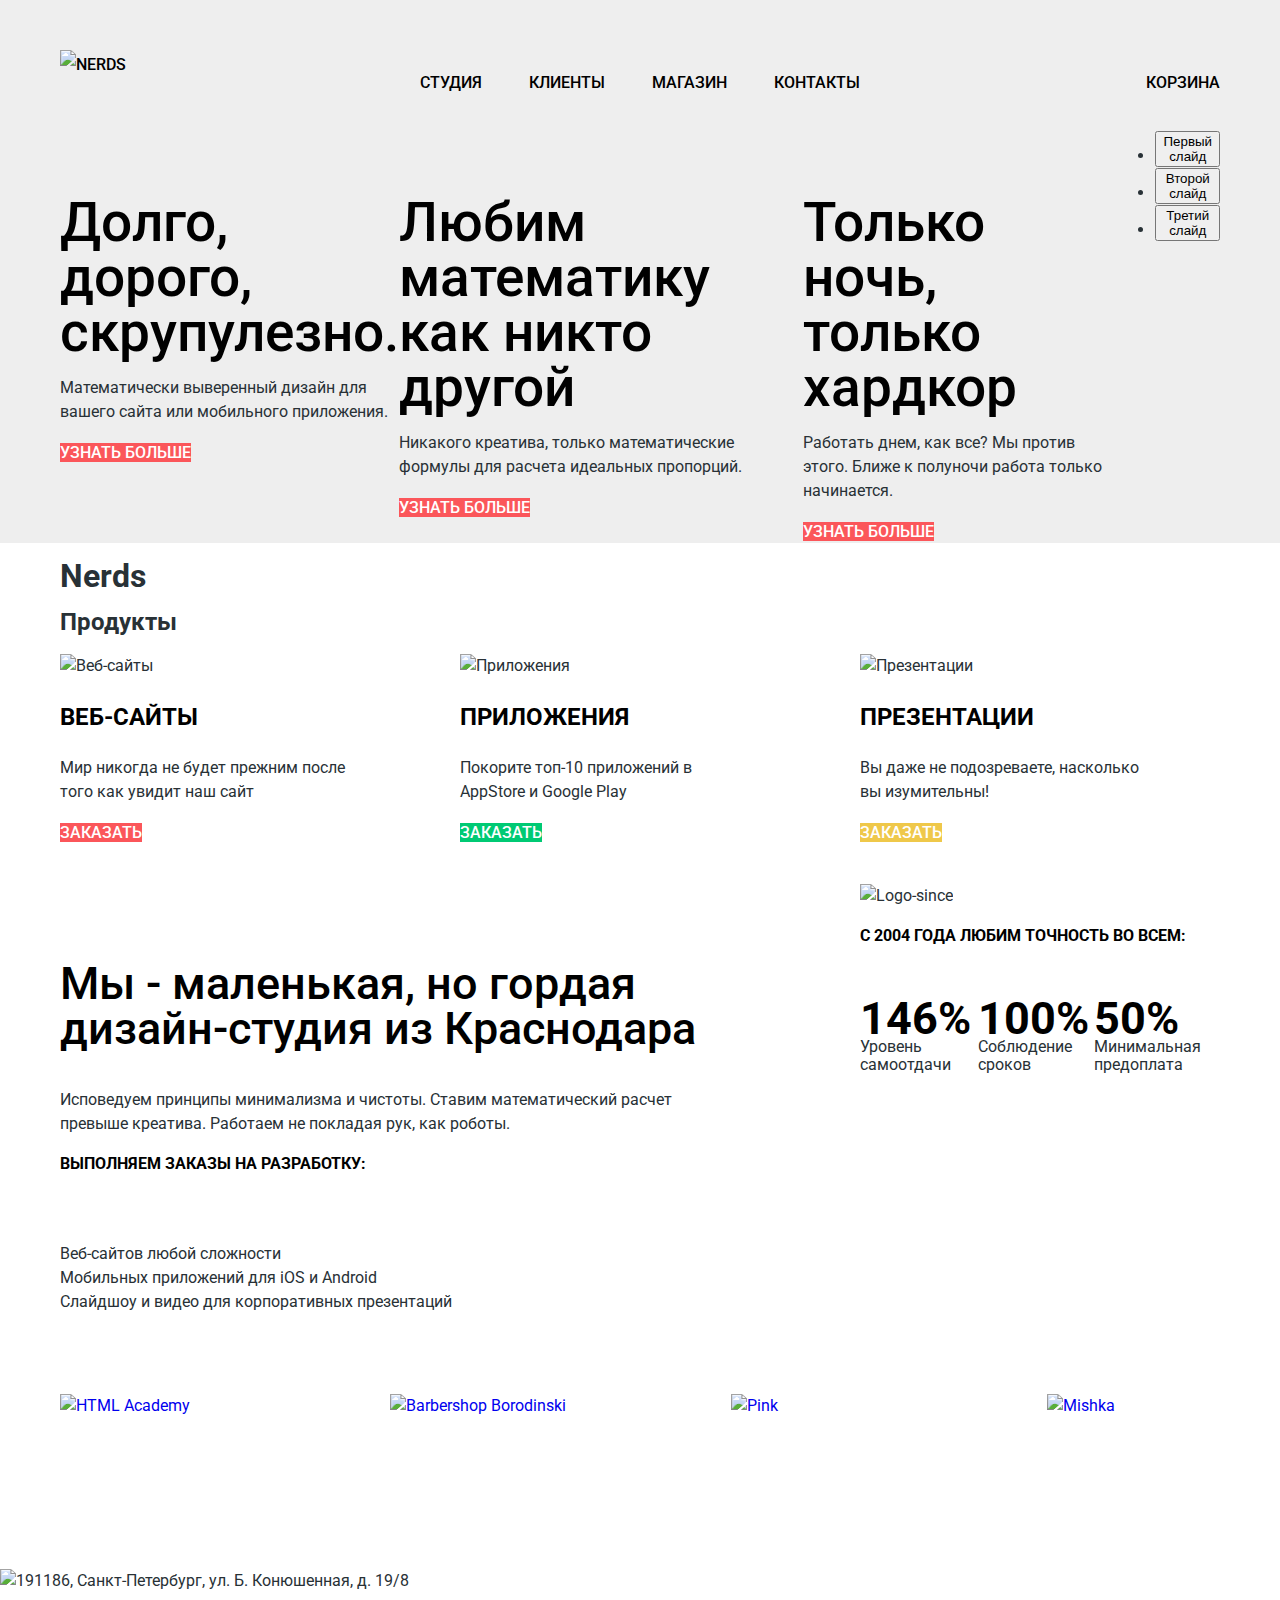
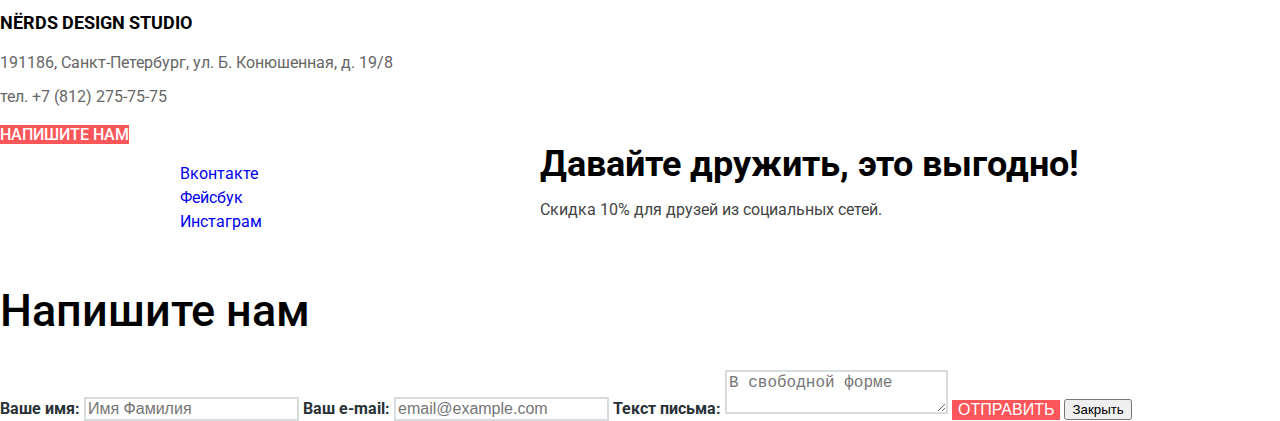
==== index.html @ f8072512 "Добавлены сетки" ====
<!DOCTYPE html>
<html lang="ru">
  <head>
    <meta charset="utf-8">
    <title>Nerds</title>
    <link href="https://fonts.googleapis.com/css?family=Roboto:400,500,700&amp;subset=cyrillic" rel="stylesheet">
    <link href="css/normalize.css" rel="stylesheet">
    <link href="css/style.css" rel="stylesheet">
  </head>
  <body>
    <header class="main-header">
      <nav class="main-navigation">
        <a class="main-header-logo">
          <img src="img/nerds-logo.svg" width="160" height="65" alt="Nerds">
        </a>
        <ul class="site-navigation">
          <li><a href="#">Студия</a></li>
          <li><a href="#">Клиенты</a></li>
          <li><a href="catalog.html">Магазин</a></li>
          <li><a href="#">Контакты</a></li>
        </ul>
        <ul class="cart">
          <li class="cart-link">
            <a class="cart-link" href="#">Корзина</a>
        </ul>
      </nav>
    </header>

    <div class="slide-container">
      <div class="slider">
        <div class="slide">
          <h3 class="slide-title">Долго, дорого, скрупулезно.</h3>
          <p>Математически выверенный дизайн для вашего сайта или мобильного приложения.</p>
          <a class="button" href="#">Узнать больше</a>
        </div>
        <div class="slide">
          <h3 class="slide-title">Любим математику как никто другой</h3>
          <p>Никакого креатива, только математические формулы для расчета идеальных пропорций.</p>
          <a class="button" href="#">Узнать больше</a>
        </div>
        <div class="slide">
          <h3 class="slide-title">Только ночь, только хардкор</h3>
          <p>Работать днем, как все? Мы против этого. Ближе к полуночи работа только начинается.</p>
          <a class="button" href="#">Узнать больше</a>
        </div>
        <ul class="slides-switches">
          <li class ="slide-radio">
            <button type="button" class="btn-1">Первый слайд</button>
          </li>
          <li class ="slide-radio">
            <button type="button" class="btn-2">Второй слайд</button>
          </li>
          <li class ="slide-radio">
            <button type="button" class="btn-3">Третий слайд</button>
          </li>
        </ul>
      </div>
    </div>

    <main class="container">
      <h1 class="visually-hidden">Nerds</h1>
        <h2 class="visually-hidden">Продукты</h2>
      <section class="features">
        <ul class="features-list">
          <li class="feature-item">
            <img src="img/feature-01.png" class="feauture-img" width="300" height="146"  alt="Веб-сайты">
            <h3 class="features-title">Веб-сайты</h3>
            <p>Мир никогда не будет прежним после того как увидит наш сайт</p>
            <a class="button btn-red" href="#">Заказать</a>
          </li>
        </ul>
        <ul class="features-list">
          <li class="feature-item">
            <img src="img/feature-02.png" class="feature-img" width="300" height="146"  alt="Приложения">
            <h3 class="features-title">Приложения</h3>
            <p>Покорите топ-10 приложений в AppStore и Google Play</p>
            <a class="button btn-green" href="#">Заказать</a>
          </li>
        </ul>
        <ul class="features-list">
          <li class="feature-item">
            <img src="img/feature-03.png" class="feature-img" width="300" height="146"  alt="Презентации">
            <h3 class="features-title">Презентации</h3>
            <p>Вы даже не подозреваете, насколько вы изумительны!</p>
            <a class="button btn-yellow" href="#">Заказать</a>
          </li>
        </ul>
      </section>

      <section class="about-us">
        <div class="column-left">
          <h2>Мы - маленькая, но гордая дизайн-студия из Краснодара</h2>
          <p>Исповедуем принципы минимализма и чистоты. Ставим математический расчет превыше креатива. Работаем не покладая рук, как роботы.</p>
          <h3>Выполняем заказы на разработку:</h3>
            <ul class="custom-list">
              <li>Веб-сайтов любой сложности</li>
              <li>Мобильных приложений для iOS и Android</li>
              <li>Слайдшоу и видео для корпоративных презентаций</li>
            </ul>
        </div>
        <div class="column-right">
            <a class="logo-since">
              <img src="img/logo-since.jpg" width="360" height="208" alt="Logo-since">
            </a>
            <h3>С 2004 года любим точность во всем:</h3>
            <ul class="percent-list">
              <li><span class="percent">146%</span> Уровень самоотдачи</li>
              <li><span class="percent">100%</span> Соблюдение сроков</li>
              <li><span class="percent">50%</span> Минимальная предоплата</li>
            </ul>
          </div>
      </section>

      <div class="partners">
          <a class="partners" href="https://htmlacademy.ru/intensive/htmlcss"><img src="img/logo-1.png" width="199" height="68" alt="HTML Academy"></a>
          <a class="partners" href="#"><img src="img/logo-2.png" width="209" height="90" alt="Barbershop Borodinski"></a>
          <a class="partners" href="#"><img src="img/logo-3.png" width="185" height="52" alt="Pink"></a>
          <a class="partners" href="#"><img src="img/logo-4.png" width="173" height="84" alt="Mishka"></a>
      </div>
    </main>

    <footer class="main-footer">
      <div class="map">
        <img src="img/map.png" width="1440" height="416" alt="191186, Санкт-Петербург, ул. Б. Конюшенная, д. 19/8">
        <h2>Nёrds Design Studio</h2>
        <p>191186, Санкт-Петербург, ул. Б. Конюшенная, д. 19/8</p>
        <p>тел. +7 (812) 275-75-75</p>
        <a class="btn-write" href="#">Напишите нам</a>
      </div>
      <div class="footer-bottom">
        <div class="footer-social">
          <ul>
            <li><a class="social-button" href="#">Вконтакте</a></li>
            <li><a class="social-button" href="#">Фейсбук</a></li>
            <li><a class="social-button" href="#">Инстаграм</a></li>
          </ul>
        </div>
        <div class="footer-slogan">
          <b>Давайте дружить, это выгодно!</b>
          <p>Скидка 10% для друзей из социальных сетей.</p>
        </div>
      </div>
    </footer>

    <section class="modal">
      <h2>Напишите нам</h2>
      <form class="write-us" action="https://echo.htmlacademy.ru" method="post">
        <label>Ваше имя:
          <input type="text" name="name" value="" placeholder="Имя Фамилия">
        </label>
        <label>Ваш e-mail:
          <input type="text" name="email" value="" placeholder="email@example.com">
        </label>
        <label>Текст письма:
          <textarea name="letter" placeholder="В свободной форме"></textarea>
        </label>
        <button class="btn-send" type="submit">Отправить</button>
        <button class="modal-close" type="button">Закрыть</button>
      </form>
    </section>
  </body>
</html>
---- css/style.css ----
body {
  margin: 0;
  padding: 0;

  font-family: "Roboto", Arial, sans-serif;
  font-size: 16px;
  line-height: 24px;
  font-weight: 400;
  color: #283136;

  background-color: #ffffff;
}

a {
  text-decoration: none;
}

.button {
  font-size: 16px;
  line-height: 18px;
  font-weight: 500;
  color: #ffffff;

  text-align: center;
  vertical-align: middle;
  text-transform: uppercase;

  background-color: #fb565a;
  border: none;
}

.button:hover {
  background-color: #e74246;
}

.button:active {
  color: rgba(255, 255, 255, 0.3);
  background-color: #d7373b;
}

.main-header,
.slide-container {
  background-color: #eeeeee;
}

/* Header */

.main-header {
  margin-bottom: 0;
  padding-top: 50px;
}

.main-header-logo {
  width: 160px;
  height: 65px;
  margin-right: 200px;
}

.main-navigation {
  font-size: 16px;
  line-height: 30px;
  font-weight: 500;
  color: #000000;
  text-transform: uppercase;

  width: 1160px;
  margin: 0 auto;
  padding: 0 20px;
  display: flex;
  align-items: center;
}

.site-navigation {
  width: 440px;
  margin: 0;
  padding: 0;

  display: flex;
  justify-content: space-between;
  list-style: none;
}

.cart {
  margin: 0;
  padding: 0;

  list-style: none;
  margin-left: auto;
}

.site-navigation a,
.cart a {
  color: #000000;
}

.site-navigation a:hover,
.cart a:hover {
  color: #fb565a;
}

.site-navigation a:active,
.cart a:active {
  color: rgba(0, 0, 0, 0.3);
}

/* Slider */

.slide-container {
  margin: 0;
  padding: 0;
}

.slider {
  width: 1160px;
  margin: 0 auto;
  padding: 0 20px;

  display: flex;
}

.slide-title {
  font-size: 55px;
  line-height: 55px;
  font-weight: 500;
  color: #000000;

  margin: 0;
  padding-top: 80px;
}

/* Main */
  /* Features */

.container {
  width: 1160px;
  margin: 0 auto;
  padding: 0 20px;
}

.features {
  display: flex;

  margin: 0;
  padding: 0;
}

.features-title {
  font-size: 24px;
  line-height: 30px;
  font-weight: 700;
  color: #000000;

  text-transform: uppercase;
}

.features-list {
  margin: 0;
  padding: 0;

  list-style: none;
}

.feature-item {
  width: 300px;
  margin-right: 100px;
}

.btn-green {
  background-color: #00ca74;
}

.btn-green:hover {
  background-color: #00bc6c;
}

.btn-green:active {
  color: rgba(255, 255, 255, 0.3);
  background-color: #00aa62;
}

.btn-yellow {
  background-color: #efc84a;
}

.btn-yellow:hover {
  background-color: #eab534;
}

.btn-yellow:active {
  color: rgba(255, 255, 255, 0.3);
  background-color: #e5a722;
}

  /* About-us */

.about-us {
  display: flex;
  justify-content: space-between;
  padding-bottom: 80px;
}

.column-left {
  width: 660px;
  padding-top: 80px;
}

.column-right {
  width: 360px;
  padding-top: 40px;
}

.about-us h2 {
  font-size: 45px;
  line-height: 45px;
  font-weight: 500;
  color: #000000;
}

.about-us h3 {
  font-size: 16px;
  line-height: 24px;
  font-weight: 700;
  color: #000000;
  text-transform: uppercase;

  padding-bottom: 50px;
}

.custom-list {
  margin: 0;
  padding: 0;

  list-style: none;
}

.percent-list {
  font-size: 16px;
  line-height: 18px;
  font-weight: 400;
  color: #283136;

  padding: 0;
  margin: 0;

  display: flex;

  list-style: none;
}

.percent {
  font-size: 45px;
  line-height: 10px;
  font-weight: 700;
  color: #000000;
}

.partners {
  display: flex;
  justify-content: space-between;
}

/* Catalog */

.container-title {
  background-color: #eeeeee;
}

.title-wrapper {
  width: 1160px;
  margin: 0 auto;
  padding: 0;
}

.catalog-columns {
  display: flex;
}

.filters {
  display: flex;
  flex-direction: column;

  width: 260px;
}

.catalog-column-right {
  display: flex;
  flex-direction: column;
  align-items: flex-end;

  width: 800px;
  padding: 0;
  margin-left: auto;
}

.sorting {
  display: flex;
  justify-content: space-between;
  width: 760px;
}

.sorting-list {
  display: flex;
  width: 360px;
}

.sorting-item {
  padding: 0;
  margin-right: 28px;
}

.catalog {
  width: 760px;
  margin: 0;
  padding: 0;
}

.catalog-item {
  width: 360px;
  margin-bottom: 33px;
}

.catalog-list {
  display: flex;
  flex-wrap: wrap;
  justify-content: space-between;
  padding: 0;
  margin: 0;
  margin-bottom: 60px;

  list-style: none;
}

.catalog-title {
  font-size: 55px;
  line-height: 55px;
  font-weight: 500;
  color: #000000;
  text-align: center;

  margin: 0;
  padding: 75px 0 115px 0;
}

.filter fieldset {
  border: none;
}

.filter legend {
  font-size: 18px;
  line-height: 30px;
  font-weight: 700;
  color: #000000;
  text-transform: uppercase;
}

.cost {
  font-size: 16px;
  line-height: 22px;
  text-transform: uppercase;
}

.filter ul {
  font-size: 16px;
  line-height: 20px;

  list-style: none;
}

.filter-input:hover + label {
  color: #000000;
}

.filter-input:disabled + label {
  opacity: 0.3;
}

.btn-filter {
  font-size: 16px;
  line-height: 18px;
  font-weight: 500;
  color: #000000;

  text-transform: uppercase;

  background-color: #eeeeee;
}

.btn-filter:hover {
  background-color: #dfdfdf;
}

.btn-filter:active {
  color: rgba(0, 0, 0, 0.3);
  background-color: #d5d5d5;
}

.sorting h3 {
  font-size: 16px;
  line-height: 20px;
  font-weight: 700;
  color: #000000;
  text-transform: uppercase;
}

.sorting ul {
  font-size: 14px;
  line-height: 18px;
  text-transform: uppercase;

  list-style: none;
}

.sorting a {
  color: #000000;
  opacity: 0.3;
}

.sorting a:hover {
  opacity: 0.6;
}

.sorting a:active,
.active a {
  opacity: 1;
}

.catalog ul {
  font-size: 16px;
  line-height: 18px;
  color: #666666;

  list-style: none;
}

.catalog h3 {
  font-size: 18px;
  line-height: 30px;
  font-weight: 700;
  color: #000000;
  text-transform: uppercase;
}

.pagination-list {
  padding: 0;
  margin: 0;

  list-style: none;
}

.pagination-item a {
  font-size: 18px;
  line-height: 18px;
  font-weight: 500;
  color: #000000;
  text-transform: uppercase;

  background-color: #eeeeee;
}

.pagination-item a:hover {
  background-color: #dfdfdf;
}

.pagination-item a:active {
  color: rgba(0, 0, 0, 0.3);
  background-color: #d5d5d5;
}

.pagination-item-current a {
  color: #000000;

  background-color: #ffffff;
}

.pagination-item-current a:hover,
.pagination-item-current a:focus,
.pagination-item-current a:active {
  color: #000000;

  background-color: #ffffff;
}

/* Footer */

.main-footer {
  width: 1440px;
  margin: 85px auto 0 auto;
}

.footer-bottom {
  width: 1160px;
  margin: 0 auto;
  padding: 0 20px;

  display: flex;
}

.footer-social {
  width: 260px;
  margin-right: 140px;
}

.footer-slogan {
  width: 560px;
}

.main-footer h2 {
  font-size: 18px;
  line-height: 30px;
  font-weight: 700;
  color: #000000;
  text-transform: uppercase;
}

.map p {
  font-size: 16px;
  line-height: 18px;
  font-weight: 400;
  color: #666666;
}

.btn-write,
.btn-send {
  font-size: 16px;
  line-height: 18px;
  font-weight: 500;
  color: #ffffff;

  text-align: center;
  vertical-align: middle;
  text-transform: uppercase;

  background-color: #fb565a;
  border: none;
}

.footer-social ul {
  list-style: none;
}

.footer-slogan b{
  font-size: 36px;
  line-height: 36px;
  font-weight: 700;
  color: #000000;
}

.footer-slogan p {
  font-size: 16px;
  line-height: 22px;
  font-weight: 400;
  color: #444444;
}

/* Modal */

.modal h2 {
  font-size: 45px;
  line-height: 45px;
  font-weight: 500;
  color: #000000;
}

.modal label {
  font-size: 16px;
  line-height: 18px;
  font-weight: 700;
}

.write-us input[type="text"],
.write-us textarea {
  font-size: 16px;
  line-height: 18px;
  font-weight: 400;

  border: 2px solid #d7dcde;
}

.write-us input:hover,
.write-us textarea:hover {
  border-color: #444444;
}

.write-us input:focus,
.write-us textarea:focus {
  border-color: #000000;
}

.write-us input:invalid {
  color: #e74246;
  border-color: #e74246;
}
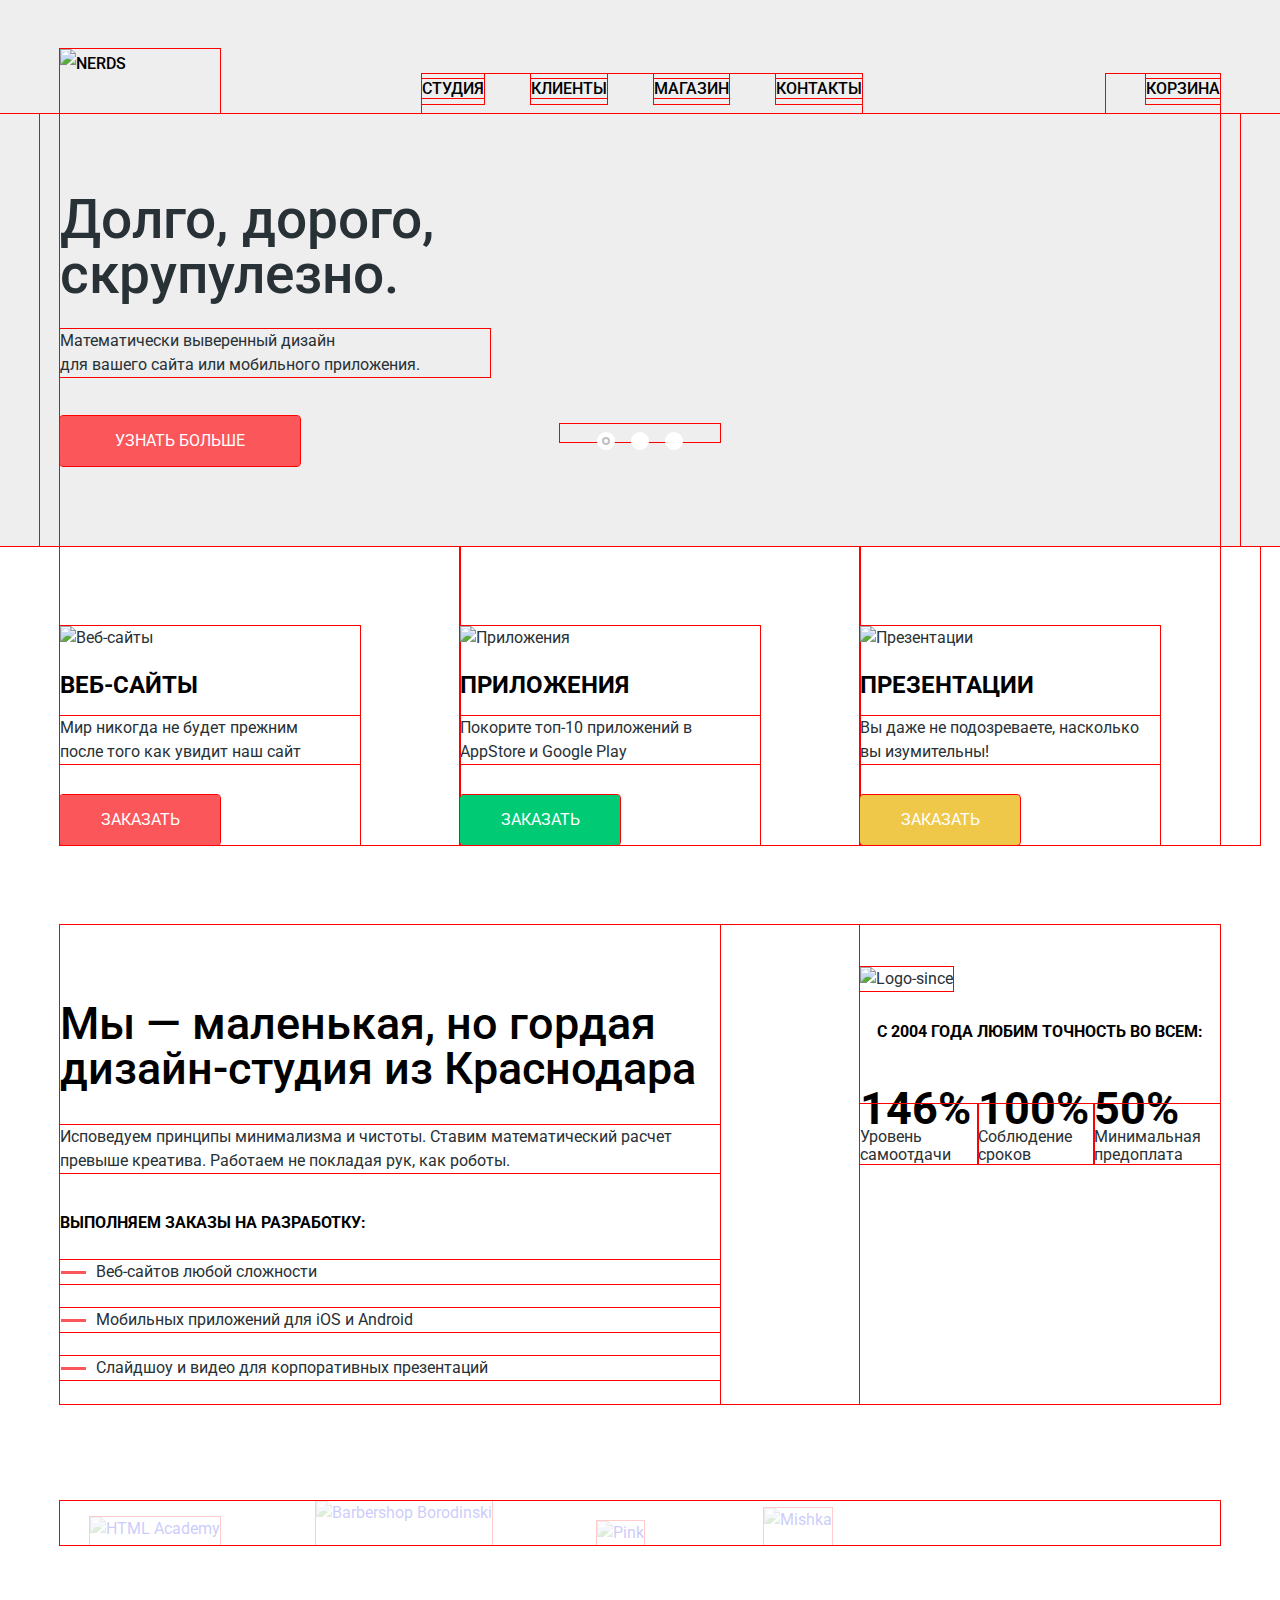
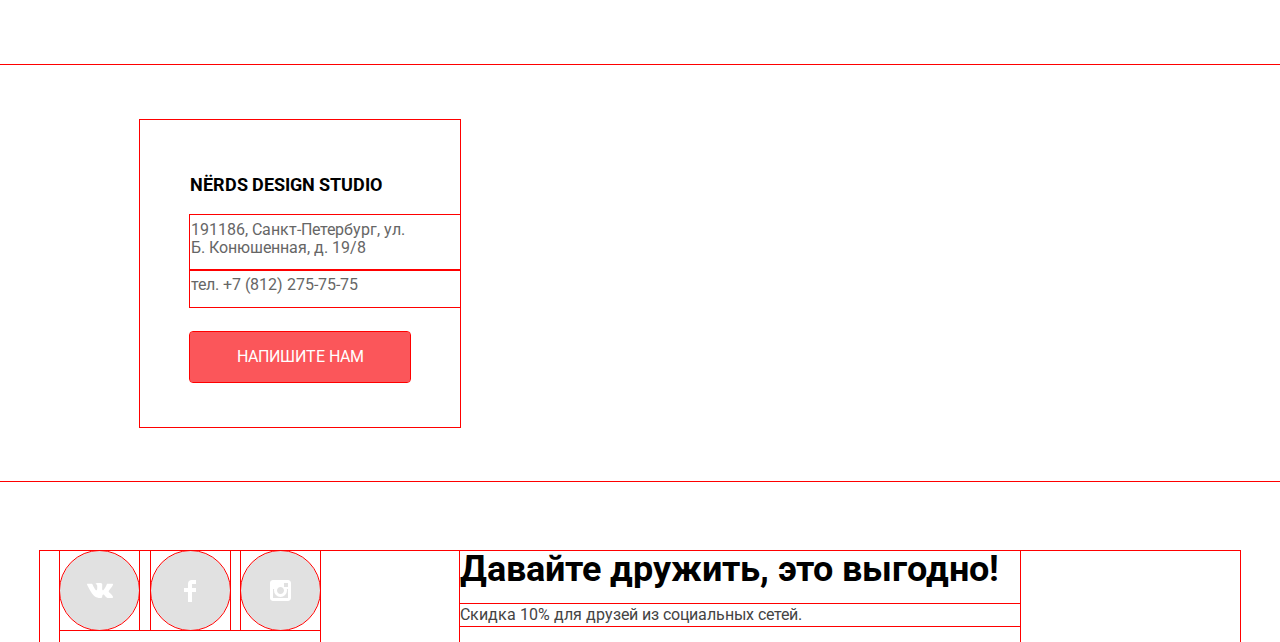
==== commit 15d58b31: "Доделаны крупные сетки" ====
--- a/index.html
+++ b/index.html
@@ -26,36 +26,36 @@
       </nav>
     </header>
 
-    <div class="slide-container">
-      <div class="slider">
-        <div class="slide">
-          <h3 class="slide-title">Долго, дорого, скрупулезно.</h3>
-          <p>Математически выверенный дизайн для вашего сайта или мобильного приложения.</p>
-          <a class="button" href="#">Узнать больше</a>
-        </div>
-        <div class="slide">
-          <h3 class="slide-title">Любим математику как никто другой</h3>
-          <p>Никакого креатива, только математические формулы для расчета идеальных пропорций.</p>
-          <a class="button" href="#">Узнать больше</a>
-        </div>
-        <div class="slide">
-          <h3 class="slide-title">Только ночь, только хардкор</h3>
-          <p>Работать днем, как все? Мы против этого. Ближе к полуночи работа только начинается.</p>
-          <a class="button" href="#">Узнать больше</a>
-        </div>
-        <ul class="slides-switches">
-          <li class ="slide-radio">
-            <button type="button" class="btn-1">Первый слайд</button>
-          </li>
-          <li class ="slide-radio">
-            <button type="button" class="btn-2">Второй слайд</button>
-          </li>
-          <li class ="slide-radio">
-            <button type="button" class="btn-3">Третий слайд</button>
-          </li>
-        </ul>
-      </div>
-    </div>
+    <section class="slider">
+          <div class="container">
+            <h2 class="visually-hidden">Преимущества</h2>
+            <input class="visually-hidden" type="radio" id="product-1" name="toggle" checked>
+            <input class="visually-hidden" type="radio" id="product-2" name="toggle">
+            <input class="visually-hidden" type="radio" id="product-3" name="toggle">
+            <div class="slider-controls">
+              <label class="slider-controls-item slider-controls-item--1" for="product-1">Первый</label>
+              <label class="slider-controls-item slider-controls-item--2" for="product-2">Второй</label>
+              <label class="slider-controls-item slider-controls-item--3" for="product-3">Третий</label>
+            </div>
+            <ul class="slider-list">
+              <li class="slider-item">
+                <h3>Долго, дорого,<br> скрупулезно.</h3>
+                <p>Математически выверенный дизайн<br> для вашего сайта или мобильного приложения.</p>
+                <a class="slider-item-button button" href="#">Узнать больше</a>
+              </li>
+              <li class="slider-item">
+                <h3>Любим математику как никто другой</h3>
+                <p>Никакого креатива, только математические формулы для расчета идеальных пропорций.</p>
+                <a class="slider-item-button button" href="#">Узнать больше</a>
+              </li>
+              <li class="slider-item">
+                <h3>Только ночь,<br> только хардкор</h3>
+                <p>Работать днем, как все? Мы против этого.<br> Ближе к полуночи работа только начинается.</p>
+                <a class="slider-item-button button" href="#">Узнать больше</a>
+              </li>
+            </ul>
+          </div>
+        </section>
 
     <main class="container">
       <h1 class="visually-hidden">Nerds</h1>
@@ -66,7 +66,7 @@
             <img src="img/feature-01.png" class="feauture-img" width="300" height="146"  alt="Веб-сайты">
             <h3 class="features-title">Веб-сайты</h3>
             <p>Мир никогда не будет прежним после того как увидит наш сайт</p>
-            <a class="button btn-red" href="#">Заказать</a>
+            <a class="features-button btn-red" href="#">Заказать</a>
           </li>
         </ul>
         <ul class="features-list">
@@ -74,7 +74,7 @@
             <img src="img/feature-02.png" class="feature-img" width="300" height="146"  alt="Приложения">
             <h3 class="features-title">Приложения</h3>
             <p>Покорите топ-10 приложений в AppStore и Google Play</p>
-            <a class="button btn-green" href="#">Заказать</a>
+            <a class="features-button btn-green" href="#">Заказать</a>
           </li>
         </ul>
         <ul class="features-list">
@@ -82,14 +82,14 @@
             <img src="img/feature-03.png" class="feature-img" width="300" height="146"  alt="Презентации">
             <h3 class="features-title">Презентации</h3>
             <p>Вы даже не подозреваете, насколько вы изумительны!</p>
-            <a class="button btn-yellow" href="#">Заказать</a>
+            <a class="features-button btn-yellow" href="#">Заказать</a>
           </li>
         </ul>
       </section>
 
       <section class="about-us">
         <div class="column-left">
-          <h2>Мы - маленькая, но гордая дизайн-студия из Краснодара</h2>
+          <h2>Мы — маленькая, но гордая дизайн-студия из Краснодара</h2>
           <p>Исповедуем принципы минимализма и чистоты. Ставим математический расчет превыше креатива. Работаем не покладая рук, как роботы.</p>
           <h3>Выполняем заказы на разработку:</h3>
             <ul class="custom-list">
@@ -112,27 +112,46 @@
       </section>
 
       <div class="partners">
-          <a class="partners" href="https://htmlacademy.ru/intensive/htmlcss"><img src="img/logo-1.png" width="199" height="68" alt="HTML Academy"></a>
-          <a class="partners" href="#"><img src="img/logo-2.png" width="209" height="90" alt="Barbershop Borodinski"></a>
-          <a class="partners" href="#"><img src="img/logo-3.png" width="185" height="52" alt="Pink"></a>
-          <a class="partners" href="#"><img src="img/logo-4.png" width="173" height="84" alt="Mishka"></a>
+          <a href="https://htmlacademy.ru/intensive/htmlcss"><img src="img/logo-1.png" width="199" height="68" alt="HTML Academy"></a>
+          <a href="#"><img src="img/logo-2.png" width="209" height="90" alt="Barbershop Borodinski"></a>
+          <a href="#"><img src="img/logo-3.png" width="185" height="52" alt="Pink"></a>
+          <a href="#"><img src="img/logo-4.png" width="173" height="84" alt="Mishka"></a>
       </div>
     </main>
 
     <footer class="main-footer">
       <div class="map">
-        <img src="img/map.png" width="1440" height="416" alt="191186, Санкт-Петербург, ул. Б. Конюшенная, д. 19/8">
-        <h2>Nёrds Design Studio</h2>
-        <p>191186, Санкт-Петербург, ул. Б. Конюшенная, д. 19/8</p>
-        <p>тел. +7 (812) 275-75-75</p>
-        <a class="btn-write" href="#">Напишите нам</a>
+        <div class="contacts">
+          <h2>Nёrds Design Studio</h2>
+          <p>191186, Санкт-Петербург, ул. Б. Конюшенная, д. 19/8</p>
+          <p>тел. +7 (812) 275-75-75</p>
+          <a class="btn-write" href="#">Напишите нам</a>
+        </div>
       </div>
       <div class="footer-bottom">
         <div class="footer-social">
           <ul>
-            <li><a class="social-button" href="#">Вконтакте</a></li>
-            <li><a class="social-button" href="#">Фейсбук</a></li>
-            <li><a class="social-button" href="#">Инстаграм</a></li>
+            <li>
+              <a class="social-button" href="#"><span class="visually-hidden">Вконтакте</span>
+                <svg xmlns="http://www.w3.org/2000/svg" width="26" height="15" viewBox="0 0 26 15">
+                  <path fill="#FFF" d="M16.138 11.51c.956-.309 2.18 2.04 3.483 2.939.978.681 1.727.534 1.727.534l3.473-.05s1.815-.112.957-1.554c-.071-.12-.503-1.069-2.585-3.022-2.177-2.043-1.882-1.712.739-5.244 1.597-2.153 2.236-3.468 2.036-4.028-.192-.539-1.365-.399-1.365-.399L20.69.713c-.381.001-.704.119-.851.515-.003.004-.621 1.666-1.445 3.079-1.741 2.989-2.436 3.148-2.724 2.961-.661-.433-.494-1.737-.494-2.664 0-2.897.432-4.105-.846-4.417-.427-.104-.739-.172-1.828-.182-1.392-.021-2.574 0-3.244.329-.445.223-.786.712-.579.74.26.035.843.16 1.155.586.401.552.389 1.789.389 1.789s.229 3.411-.54 3.834c-.528.29-1.25-.302-2.803-3.016-.793-1.388-1.392-2.922-1.392-2.922s-.116-.285-.326-.441c-.25-.185-.6-.244-.6-.244L.848.684S.29.7.085.946c-.182.218-.015.668-.015.668s2.909 6.881 6.203 10.347c3.02 3.182 6.452 2.971 6.452 2.971h1.555s.469-.054.709-.312c.224-.24.214-.691.214-.691s-.031-2.109.935-2.419z"/>
+                </svg>
+              </a>
+            </li>
+            <li>
+              <a class="social-button" href="#"><span class="visually-hidden">Фейсбук</span>
+                <svg xmlns="http://www.w3.org/2000/svg" width="12" height="22" viewBox="0 0 12 22">
+                  <path fill="#FFF" d="M12 4V0H8a4 4 0 0 0-4 4v4H0v4h4v10h4V12h4V8H8V4h4z"/>
+                </svg>
+              </a>
+            </li>
+            <li>
+              <a class="social-button" href="#"><span class="visually-hidden">Инстаграм</span>
+                <svg xmlns="http://www.w3.org/2000/svg" width="21" height="21" viewBox="0 0 21 21">
+                  <path fill="#FFF" d="M18 0H3C1.35 0 0 1.35 0 3v15c0 1.65 1.35 3 3 3h15c1.65 0 3-1.35 3-3V3c0-1.65-1.35-3-3-3zm-7.5 7c1.93 0 3.5 1.57 3.5 3.5S12.43 14 10.5 14 7 12.43 7 10.5 8.57 7 10.5 7zM18 18H3V9h1.181A6.504 6.504 0 0 0 4 10.5a6.5 6.5 0 1 0 13 0 6.45 6.45 0 0 0-.181-1.5H18v9zm0-11h-4V3h4v4z"/>
+                </svg>
+              </a>
+            </li>
           </ul>
         </div>
         <div class="footer-slogan">
--- a/css/style.css
+++ b/css/style.css
@@ -1,6 +1,7 @@
 body {
   margin: 0;
   padding: 0;
+  min-width: 1200px;
 
   font-family: "Roboto", Arial, sans-serif;
   font-size: 16px;
@@ -8,52 +9,46 @@
   font-weight: 400;
   color: #283136;
 
-  background-color: #ffffff;
 }
 
 a {
   text-decoration: none;
 }
 
-.button {
-  font-size: 16px;
-  line-height: 18px;
-  font-weight: 500;
-  color: #ffffff;
-
-  text-align: center;
-  vertical-align: middle;
-  text-transform: uppercase;
-
-  background-color: #fb565a;
-  border: none;
-}
-
-.button:hover {
-  background-color: #e74246;
-}
-
-.button:active {
-  color: rgba(255, 255, 255, 0.3);
-  background-color: #d7373b;
-}
-
-.main-header,
-.slide-container {
-  background-color: #eeeeee;
+img {
+  max-width: 100%;
+  height: auto;
+}
+
+.visually-hidden:not(:focus):not(:active),
+input[type="checkbox"].visually-hidden,
+input[type="radio"].visually-hidden {
+  position: absolute;
+
+  width: 1px;
+  height: 1px;
+  margin: -1px;
+  border: 0;
+  padding: 0;
+
+  white-space: nowrap;
+
+  clip-path: inset(100%);
+  clip: rect(0 0 0 0);
+  overflow: hidden;
 }
 
 /* Header */
 
 .main-header {
   margin-bottom: 0;
-  padding-top: 50px;
+  padding-top: 49px;
 }
 
 .main-header-logo {
   width: 160px;
   height: 65px;
-  margin-right: 200px;
+  margin-right: 202px;
 }
 
 .main-navigation {
@@ -67,25 +62,54 @@
   margin: 0 auto;
   padding: 0 20px;
   display: flex;
-  align-items: center;
+  align-items: flex-end;
 }
 
 .site-navigation {
   width: 440px;
   margin: 0;
   padding: 0;
-
-  display: flex;
+  padding-bottom: 10px;
+
+  display: flex;
+  flex-wrap: wrap;
   justify-content: space-between;
   list-style: none;
 }
 
+.site-navigation li {
+  margin-right: 46px;
+}
+
+.site-navigation li:last-child {
+  margin-right: 0;
+}
+
 .cart {
-  margin: 0;
-  padding: 0;
+  position: relative;
+  margin: 0;
+  padding: 0;
+  padding-left: 40px;
+  padding-bottom: 10px;
+  max-width: 160px;
 
   list-style: none;
   margin-left: auto;
+}
+
+.cart::before {
+  content: "";
+
+  position: absolute;
+  top: 7px;
+  left: 0px;
+
+  width: 15px;
+  height: 15px;
+
+  background-image: url("../img/cart-icon.svg");
+  background-repeat: no-repeat;
+  background-position: 0 0;
 }
 
 .site-navigation a,
@@ -105,36 +129,168 @@
 
 /* Slider */
 
-.slide-container {
-  margin: 0;
-  padding: 0;
+.main-header {
+  background-color: #eeeeee;
 }
 
 .slider {
-  width: 1160px;
-  margin: 0 auto;
-  padding: 0 20px;
-
-  display: flex;
-}
-
-.slide-title {
+  position: relative;
+
+  background-color: #eeeeee;
+}
+
+.slider-controls {
+  position: absolute;
+  left: 50%;
+  bottom: 104px;
+  z-index: 100;
+
+  width: 160px;
+  height: 18px;
+
+  text-align: center;
+  font-size: 0;
+  transform: translateX(-50%);
+}
+
+.slider-controls label {
+  position: relative;
+
+  display: inline-block;
+  width: 18px;
+  height: 18px;
+  padding: 8px;
+
+  border-radius: 50%;
+  cursor: pointer;
+}
+
+.slider-controls label::after {
+  content: "";
+
+  position: absolute;
+  top: 8px;
+  left: 8px;
+  z-index: 1;
+
+  width: 18px;
+  height: 18px;
+
+  background: #ffffff;
+
+  border-radius: 50%;
+}
+
+.slider-list {
+  margin: 0;
+  padding: 0;
+
+  list-style: none;
+}
+
+.slider-item {
+  display: none;
+  padding: 78px 0 80px 0;
+}
+
+.slider-item:nth-child(1) {
+  background-image: url("../img/slide1.png");
+  background-repeat: no-repeat;
+  background-position: 93% 18px;
+}
+
+.slider-item:nth-child(2) {
+  background-image: url("../img/slide2.png");
+  background-repeat: no-repeat;
+  background-position: 100% 0;
+}
+
+.slider-item:nth-child(3) {
+  background-image: url("../img/slide3.png");
+  background-repeat: no-repeat;
+  background-position: 100% 20px;
+}
+
+#product-1:checked ~ .slider-list .slider-item:nth-child(1) {
+  display: block;
+}
+
+#product-2:checked ~ .slider-list .slider-item:nth-child(2) {
+  display: block;
+}
+
+#product-3:checked ~ .slider-list .slider-item:nth-child(3) {
+  display: block;
+}
+
+#product-1:checked ~ .slider-controls .slider-controls-item--1::before,
+#product-2:checked ~ .slider-controls .slider-controls-item--2::before,
+#product-3:checked ~ .slider-controls .slider-controls-item--3::before {
+  content: "";
+  position: absolute;
+  left: 50%;
+  top: 50%;
+  z-index: 2;
+  width: 4px;
+  height: 4px;
+  margin: -4px;
+  background-color: inherit;
+  border: 2px solid #c1c1c1;
+  border-radius: 50%;
+}
+
+.slider-item h3 {
+  max-width: 600px;
+  margin: 0;
+  margin-bottom: 27px;
+
   font-size: 55px;
   line-height: 55px;
   font-weight: 500;
-  color: #000000;
-
-  margin: 0;
-  padding-top: 80px;
+}
+
+.slider-item p {
+  max-width: 430px;
+  margin: 0;
+  margin-bottom: 39px;
+}
+
+.slider-item-button {
+  display: block;
+  width: 240px;
+  padding: 16px 0;
+
+  font-size: 16px;
+  line-height: 18px;
+  color: #ffffff;
+  text-transform: uppercase;
+  text-align: center;
+  text-decoration: none;
+
+  background-color: #fb565a;
+  border-radius: 3px;
+  border: none;
+}
+
+.slider-item-button:hover,
+.slider-item-button:focus {
+  background-color: #e74246;
+}
+
+.slider-item-button:active {
+  background-color: #d7373b;
+  color: rgba(255, 255, 255, 0.3);
+  box-shadow: 0 3px rgba(0, 0, 0, 0.1) inset;
 }
 
 /* Main */
   /* Features */
 
 .container {
-  width: 1160px;
+  width: 1200px;
   margin: 0 auto;
   padding: 0 20px;
+  box-sizing: border-box;
 }
 
 .features {
@@ -150,7 +306,15 @@
   font-weight: 700;
   color: #000000;
 
-  text-transform: uppercase;
+  margin: 0;
+  margin-top: 20px;
+
+  text-transform: uppercase;
+}
+
+.feature-item p {
+  padding-right: 20px;
+  margin-bottom: 31px;
 }
 
 .features-list {
@@ -162,7 +326,35 @@
 
 .feature-item {
   width: 300px;
+  margin-top: 80px;
   margin-right: 100px;
+}
+
+.features-button {
+  display: block;
+  width: 160px;
+  padding: 16px 0;
+
+  font-size: 16px;
+  line-height: 18px;
+  color: #ffffff;
+  text-transform: uppercase;
+  text-align: center;
+  text-decoration: none;
+
+  background-color: #fb565a;
+  border-radius: 3px;
+  border: none;
+}
+
+.features-button:hover {
+  background-color: #e74246;
+}
+
+.features-button:active {
+  background-color: #d7373b;
+  color: rgba(255, 255, 255, 0.3);
+  box-shadow: 0 3px rgba(0, 0, 0, 0.1) inset;
 }
 
 .btn-green {
@@ -191,22 +383,31 @@
   background-color: #e5a722;
 }
 
-  /* About-us */
+/* About-us */
 
 .about-us {
   display: flex;
   justify-content: space-between;
-  padding-bottom: 80px;
+  margin-top: 80px;
+  margin-bottom: 97px;
 }
 
 .column-left {
   width: 660px;
-  padding-top: 80px;
-}
-
-.column-right {
-  width: 360px;
-  padding-top: 40px;
+  padding-top: 76px;
+}
+
+.column-left h2 {
+  margin: 0;
+  padding: 0;
+  padding-bottom: 18px;
+}
+
+.column-left h3 {
+  margin: 0;
+  padding: 0;
+  padding-top: 22px;
+  padding-bottom: 25px;
 }
 
 .about-us h2 {
@@ -222,15 +423,38 @@
   font-weight: 700;
   color: #000000;
   text-transform: uppercase;
-
-  padding-bottom: 50px;
 }
 
 .custom-list {
   margin: 0;
   padding: 0;
-
   list-style: none;
+}
+
+.custom-list li {
+  position: relative;
+  margin-bottom: 24px;
+  padding-left: 36px;
+}
+
+.custom-list li:before {
+  content: "";
+  position: absolute;
+  top: 11px;
+  left: 1px;
+  width: 25px;
+  height: 3px;
+  background: #fb565a;
+}
+
+.column-right {
+  width: 360px;
+  padding-top: 42px;
+}
+
+.column-right h3 {
+  margin: 29px 0 60px 17px;
+  padding: 0;
 }
 
 .percent-list {
@@ -256,7 +480,32 @@
 
 .partners {
   display: flex;
-  justify-content: space-between;
+  flex-wrap: wrap;
+}
+
+.partners a:first-child {
+  margin: 16px 96px 0 30px;
+}
+
+.partners a:nth-child(3) {
+  margin: 20px 0 0 105px;
+}
+
+.partners a:last-child {
+  margin: 7px 0 0 120px;
+}
+
+.partners a {
+  opacity: 0.2;
+}
+
+.partners a:hover,
+.partners a:focus {
+  opacity: 1;
+}
+
+.partners a:active {
+  opacity: 0.1;
 }
 
 /* Catalog */
@@ -282,6 +531,111 @@
   width: 260px;
 }
 
+.filter-item {
+  margin: 0;
+  padding: 0;
+
+  border: none;
+}
+
+.range-filter {
+  width: 260px;
+  margin-top: 49px;
+}
+
+.filters legend {
+  font-size: 18px;
+  line-height: 30px;
+  font-weight: 700;
+  color: #000000;
+  text-transform: uppercase;
+
+  padding-top: 54px;
+}
+
+.range-controls {
+  position: relative;
+
+  height: 41px;
+  margin-bottom: 15px;
+  padding-top: 39px;
+  padding-right: 20px;
+  padding-left: 20px;
+
+  background-color: #f1f1f1;
+
+  border-radius: 5px;
+}
+
+.range-controls .scale {
+  height: 2px;
+
+  background: #d7dcde;
+}
+
+.range-controls .bar {
+  width: 70%;
+  height: 2px;
+
+  background: #00ca74;
+}
+
+.range-controls .toggle {
+  position: absolute;
+  top: 29px;
+  left: 0;
+
+  width: 4px;
+  height: 4px;
+  padding: 0;
+
+  border: 8px solid #ffffff;
+  background-color: #ababab;
+  box-shadow: 0 2px 1px 0 #cfcfcf;
+  border-radius: 50%;
+  cursor: pointer;
+}
+
+.range-controls .toggle-min {
+  left: 18px;
+}
+
+.range-controls .toggle-max {
+  left: 160px;
+}
+
+.price-controls {
+  font-size: 0;
+}
+
+.price-controls label {
+  display: inline-block;
+  width: 50%;
+
+  font-size: 16px;
+  line-height: 22px;
+  text-transform: uppercase;
+}
+
+.price-controls input {
+  width: 60px;
+  padding: 8px 10px;
+  margin-left: 9px;
+
+  font-family: Roboto, Arial, sans-serif;
+  font-size: 16px;
+  text-align: center;
+  color: #283136;
+
+  border: none;
+  border-radius: 5px;
+  background: #f1f1f1;
+}
+
+.max-price {
+  text-align: right;
+}
+
 .catalog-column-right {
   display: flex;
   flex-direction: column;
@@ -296,27 +650,101 @@
   display: flex;
   justify-content: space-between;
   width: 760px;
+  margin-top: 34px;
+}
+
+.sorting h3 {
+  font-size: 18px;
+  line-height: 30px;
+  font-weight: 700;
+  color: #000000;
+
+  text-transform: uppercase;
 }
 
 .sorting-list {
   display: flex;
+  justify-content: flex-end;
+  align-items: center;
+
   width: 360px;
+  padding: 0;
+  margin: 0;
+  margin-right: 18px;
+  margin-left: auto;
 }
 
 .sorting-item {
   padding: 0;
   margin-right: 28px;
+}
+
+.sorting-icons {
+  position: relative;
+}
+
+.icon-down-dir {
+  position: absolute;
+  top: 12px;
+  left: 0;
+
+  width: 11px;
+  height: 10px;
+
+  background-image: url("../img/icon-down-dir.svg");
+  background-repeat: no-repeat;
+  background-position: 0 0;
+}
+
+.icon-up-dir {
+  position: absolute;
+  top: 12px;
+  left: 28px;
+
+  width: 11px;
+  height: 10px;
+
+  background-image: url("../img/icon-up-dir.svg");
+  background-repeat: no-repeat;
+  background-position: 0 0;
 }
 
 .catalog {
   width: 760px;
   margin: 0;
   padding: 0;
+  padding-top: 32px;
 }
 
 .catalog-item {
+  position: relative;
+
+  padding-top: 40px;
+  margin-bottom: 30px;
+}
+
+.catalog-list li:nth-last-child(2),
+.catalog-list li:last-child {
+  margin-bottom: 0;
+}
+
+.catalog-item::before {
+  content: "";
+  position: absolute;
+  top: 0px;
+  left: 0;
+
   width: 360px;
-  margin-bottom: 33px;
+  height: 40px;
+
+  background-image: url("../img/browser.svg");
+  background-repeat: no-repeat;
+  background-position: 0 0;
+  opacity: 0.12;
+}
+
+.catalog-item:hover::before {
+  opacity: 1;
 }
 
 .catalog-list {
@@ -338,19 +766,107 @@
   text-align: center;
 
   margin: 0;
-  padding: 75px 0 115px 0;
+  padding: 78px 0 110px 0px;
+}
+
+.item-description {
+  display: none;
+  position: absolute;
+  bottom: 0;
+  left: 0;
+
+  text-align: center;
+  padding: 0;
+  margin: 0;
+
+  width: 360px;
+
+  background-color: #eeeeee;
+}
+
+.catalog-item:hover .item-description {
+  display: block;
 }
 
 .filter fieldset {
+  padding: 0;
+  margin: 0;
+
   border: none;
 }
 
-.filter legend {
-  font-size: 18px;
-  line-height: 30px;
-  font-weight: 700;
-  color: #000000;
-  text-transform: uppercase;
+.filter-option {
+  margin-top: 18px;
+  padding-left: 36px;
+}
+
+.filter-option label {
+  position: relative;
+
+  display: block;
+
+  cursor: pointer;
+  user-select: none;
+}
+
+.filter-input-radio + label::before {
+  content: "";
+  position: absolute;
+  top: -3px;
+  left: -34px;
+
+  width: 25px;
+  height: 25px;
+
+  background-image: url("../img/radio-off.svg");
+  background-repeat: no-repeat;
+  background-position: 0 0;
+  opacity: 0.4;
+}
+
+.filter-input-radio:checked + label::after {
+  content: "";
+  position: absolute;
+  top: -3px;
+  left: -34px;
+
+  width: 25px;
+  height: 25px;
+
+  background-image: url("../img/radio-on.svg");
+  background-repeat: no-repeat;
+  background-position: 0 0;
+  opacity: 0.4;
+}
+
+.filter-input-checkbox + label::before {
+  content: "";
+  position: absolute;
+  top: -3px;
+  left: -34px;
+
+  width: 25px;
+  height: 25px;
+
+  background-image: url("../img/checkbox-off.svg");
+  background-repeat: no-repeat;
+  background-position: 0 0;
+  opacity: 0.4;
+}
+
+.filter-input-checkbox:checked + label::after {
+  content: "";
+  position: absolute;
+  top: -3px;
+  left: -34px;
+
+  width: 25px;
+  height: 25px;
+
+  background-image: url("../img/checkbox-on.svg");
+  background-repeat: no-repeat;
+  background-position: 0 0;
+  opacity: 0.4;
 }
 
 .cost {
@@ -363,26 +879,45 @@
   font-size: 16px;
   line-height: 20px;
 
+  padding: 0;
+  margin: 0;
+
   list-style: none;
 }
 
-.filter-input:hover + label {
-  color: #000000;
+.filter-input:hover + label::after,
+.filter-input:hover + label::before {
+  color: #000000;
+  opacity: 1;
 }
 
 .filter-input:disabled + label {
   opacity: 0.3;
 }
 
+.filter-input:disabled + label::after,
+.filter-input:disabled + label::before {
+  opacity: 0.1;
+}
+
 .btn-filter {
+  display: block;
+  width: 260px;
+  padding: 16px 0;
+  margin-top: 50px;
+
   font-size: 16px;
   line-height: 18px;
   font-weight: 500;
   color: #000000;
 
+  text-align: center;
+  vertical-align: middle;
   text-transform: uppercase;
 
   background-color: #eeeeee;
+  border-radius: 3px;
+  border: none;
 }
 
 .btn-filter:hover {
@@ -392,14 +927,6 @@
 .btn-filter:active {
   color: rgba(0, 0, 0, 0.3);
   background-color: #d5d5d5;
-}
-
-.sorting h3 {
-  font-size: 16px;
-  line-height: 20px;
-  font-weight: 700;
-  color: #000000;
-  text-transform: uppercase;
 }
 
 .sorting ul {
@@ -441,13 +968,28 @@
 }
 
 .pagination-list {
+  display: flex;
+  flex-wrap: wrap;
+
   padding: 0;
   margin: 0;
 
   list-style: none;
 }
 
+.pagination-item {
+  margin-right: 11px;
+}
+
+.pagination-item:last-child {
+  margin-right: 0;
+}
+
 .pagination-item a {
+  display: block;
+  padding: 15px 20px;
+  border-radius: 3px;
+
   font-size: 18px;
   line-height: 18px;
   font-weight: 500;
@@ -482,9 +1024,66 @@
 
 /* Footer */
 
-.main-footer {
+.map {
   width: 1440px;
-  margin: 85px auto 0 auto;
+  height: 416px;
+  margin: 120px auto 70px auto;
+
+  background-image: url("../img/map.png");
+  background-repeat: no-repeat;
+  background-position: 0 0;
+
+  position: relative;
+}
+
+.inner-page .map {
+  margin-top: 60px;
+}
+
+.contacts {
+  position: absolute;
+  top: 55px;
+  left: 140px;
+  width: 270px;
+
+  background-color: #ffffff;
+  padding-top: 35px;
+  padding-left: 50px;
+}
+
+.contacts p {
+  margin: 0;
+  padding: 6px 50px 13px 1px;
+}
+
+.btn-write {
+  display: block;
+  width: 220px;
+  padding: 16px 0;
+  margin-top: 25px;
+  margin-bottom: 45px;
+
+  font-size: 16px;
+  line-height: 18px;
+  color: #ffffff;
+  text-transform: uppercase;
+  text-align: center;
+  text-decoration: none;
+
+  background-color: #fb565a;
+  border-radius: 3px;
+  border: none;
+}
+
+.btn-write:hover,
+.btn-write:focus {
+  background-color: #e74246;
+}
+
+.btn-write:active {
+  background-color: #d7373b;
+  color: rgba(255, 255, 255, 0.3);
+  box-shadow: 0 3px rgba(0, 0, 0, 0.1) inset;
 }
 
 .footer-bottom {
@@ -519,7 +1118,6 @@
   color: #666666;
 }
 
-.btn-write,
 .btn-send {
   font-size: 16px;
   line-height: 18px;
@@ -534,7 +1132,35 @@
   border: none;
 }
 
+.social-button {
+  display: flex;
+  align-items: center;
+  justify-content: center;
+  width: 79px;
+  height: 79px;
+  border-radius: 50%;
+
+  background-color: #e1e1e1;
+}
+
+.social-button:hover,
+.social-button:focus {
+  background-color: #e74246;
+}
+
+.social-button:active {
+  fill-opacity: 0.3;
+  background-color: #d7373b;
+}
+
 .footer-social ul {
+  display: flex;
+  flex-wrap: wrap;
+  justify-content: space-between;
+  width: 260px;
+  margin: 0 auto;
+  padding: 0;
+
   list-style: none;
 }
 
@@ -554,6 +1180,10 @@
 
 /* Modal */
 
+.modal {
+  display: none;
+}
+
 .modal h2 {
   font-size: 45px;
   line-height: 45px;
@@ -590,3 +1220,11 @@
   color: #e74246;
   border-color: #e74246;
 }
+
+
+
+
+
+div, section, a, ul, li, p, footer, header {
+  outline: 1px solid red;
+}
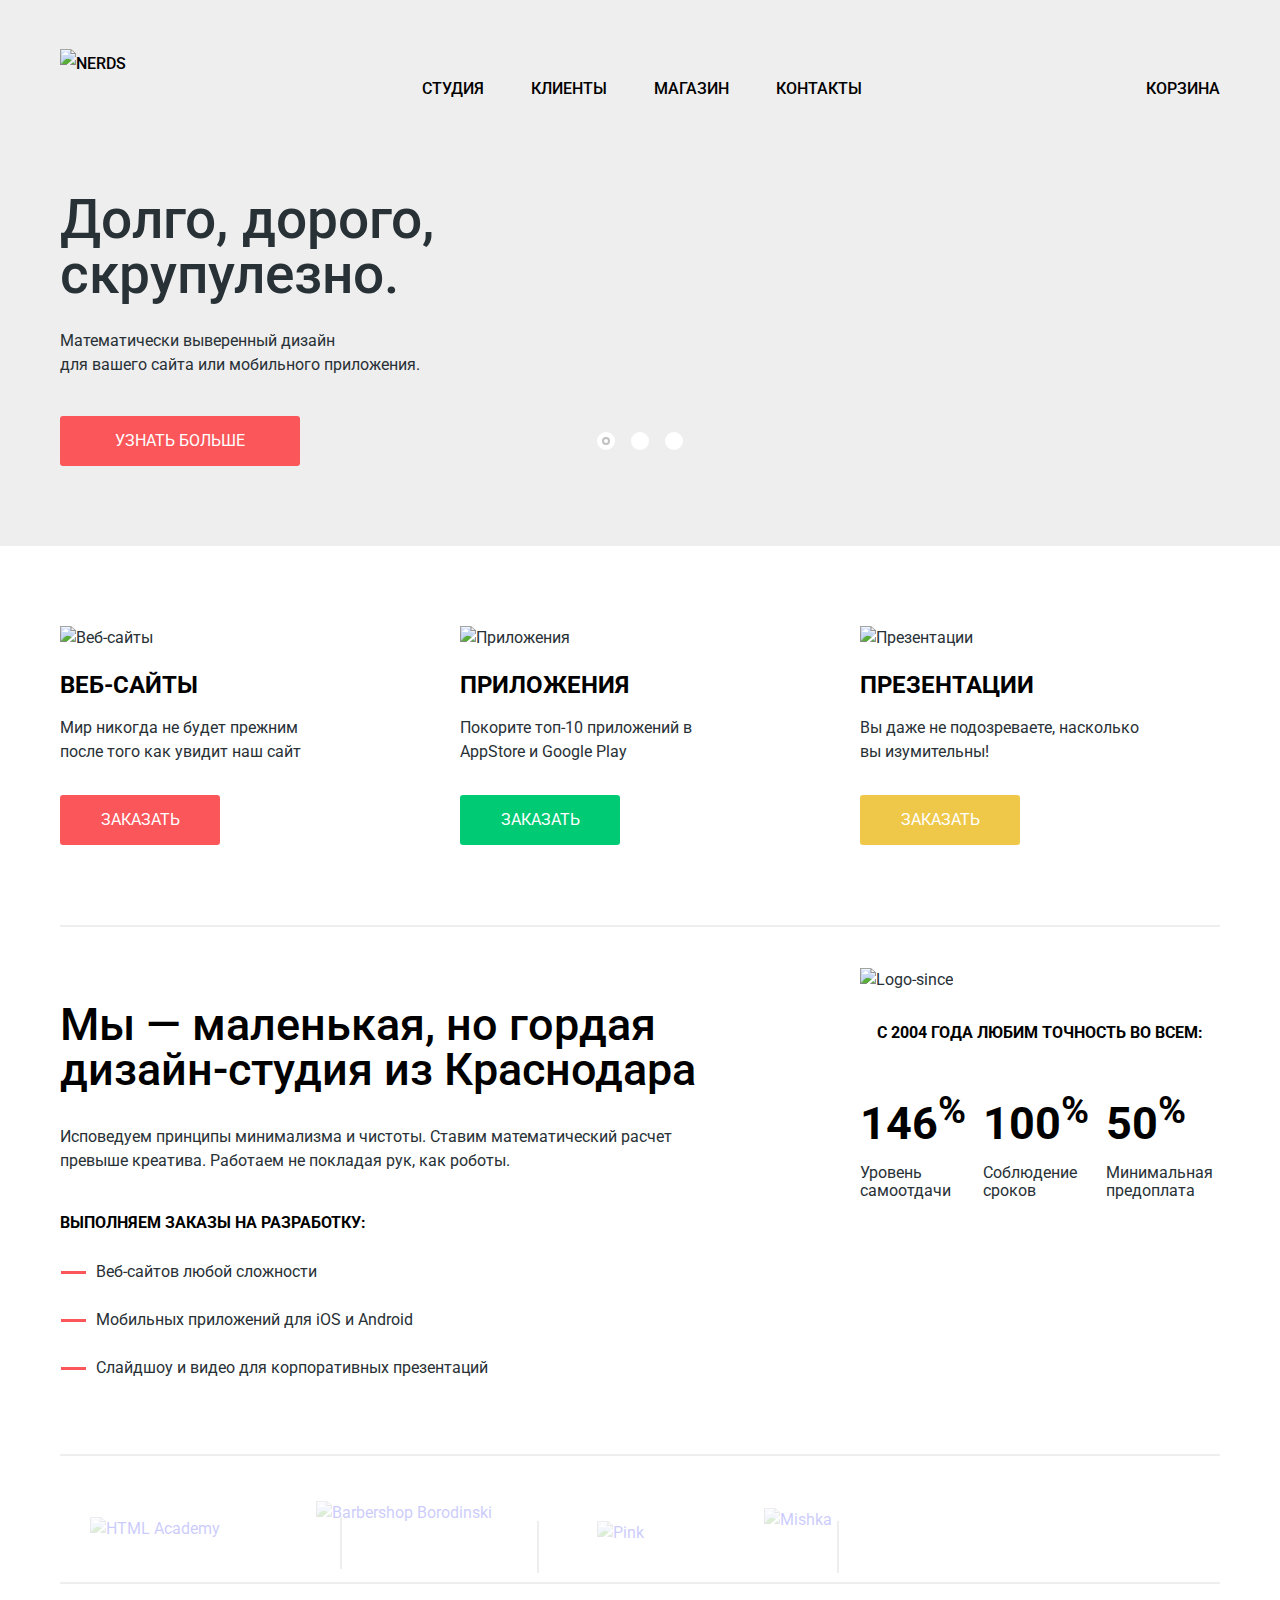
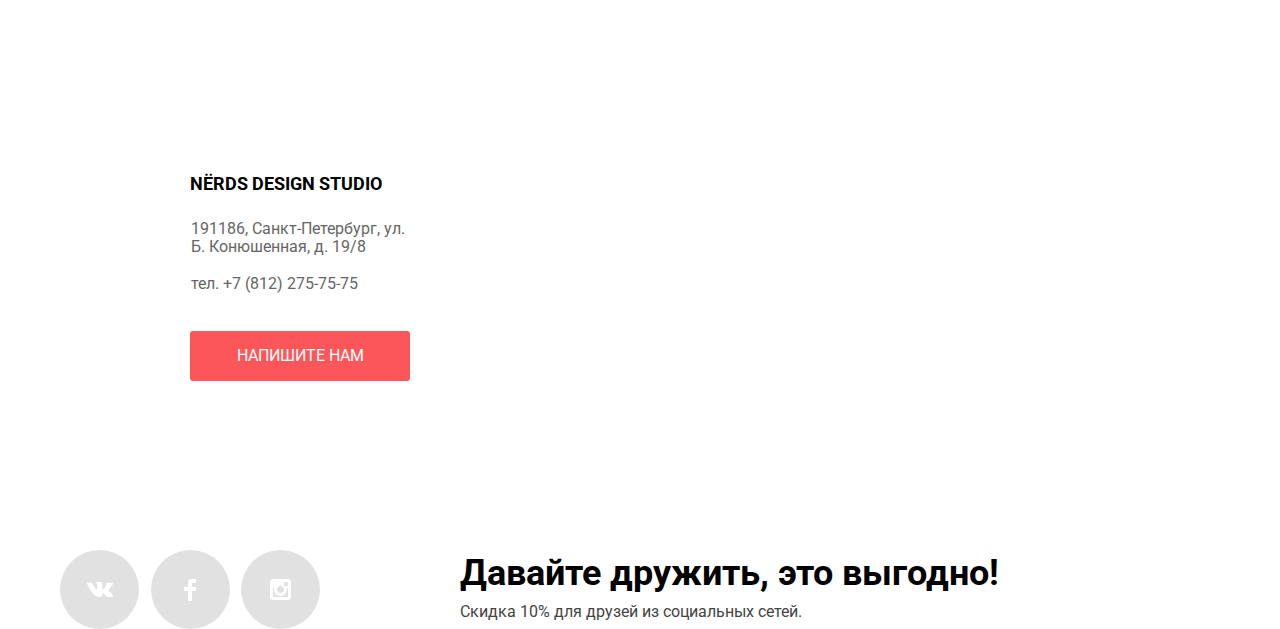
==== commit 301b627a: "Декоративные элементы" ====
--- a/index.html
+++ b/index.html
@@ -104,19 +104,19 @@
             </a>
             <h3>С 2004 года любим точность во всем:</h3>
             <ul class="percent-list">
-              <li><span class="percent">146%</span> Уровень самоотдачи</li>
-              <li><span class="percent">100%</span> Соблюдение сроков</li>
-              <li><span class="percent">50%</span> Минимальная предоплата</li>
+              <li><span class="percent">146<sup>%</sup></span> Уровень самоотдачи</li>
+              <li><span class="percent">100<sup>%</sup></span> Соблюдение сроков</li>
+              <li><span class="percent">50<sup>%</sup></span> Минимальная предоплата</li>
             </ul>
           </div>
       </section>
 
-      <div class="partners">
-          <a href="https://htmlacademy.ru/intensive/htmlcss"><img src="img/logo-1.png" width="199" height="68" alt="HTML Academy"></a>
-          <a href="#"><img src="img/logo-2.png" width="209" height="90" alt="Barbershop Borodinski"></a>
-          <a href="#"><img src="img/logo-3.png" width="185" height="52" alt="Pink"></a>
-          <a href="#"><img src="img/logo-4.png" width="173" height="84" alt="Mishka"></a>
-      </div>
+      <ul class="partners">
+          <li><a href="https://htmlacademy.ru/intensive/htmlcss"><img src="img/logo-1.png" width="199" height="68" alt="HTML Academy"></a></li>
+          <li><a href="#"><img src="img/logo-2.png" width="209" height="90" alt="Barbershop Borodinski"></a></li>
+          <li><a href="#"><img src="img/logo-3.png" width="185" height="52" alt="Pink"></a></li>
+          <li><a href="#"><img src="img/logo-4.png" width="173" height="84" alt="Mishka"></a></li>
+      </ul>
     </main>
 
     <footer class="main-footer">
--- a/css/style.css
+++ b/css/style.css
@@ -83,6 +83,19 @@
 
 .site-navigation li:last-child {
   margin-right: 0;
+}
+
+.site-navigation-current {
+  position: relative;
+}
+
+.site-navigation-current::before {
+  content: "";
+  position: absolute;
+  bottom: -6px;
+  width: 100%;
+  height: 2px;
+  background-color: #fb565a;
 }
 
 .cart {
@@ -298,6 +311,9 @@
 
   margin: 0;
   padding: 0;
+  padding-bottom: 80px;
+
+  border-bottom: 2px solid #eeeeee;
 }
 
 .features-title {
@@ -388,19 +404,20 @@
 .about-us {
   display: flex;
   justify-content: space-between;
-  margin-top: 80px;
-  margin-bottom: 97px;
+  padding-bottom: 50px;
+
+  border-bottom: 2px solid #eeeeee;
 }
 
 .column-left {
   width: 660px;
-  padding-top: 76px;
+  padding-top: 75px;
 }
 
 .column-left h2 {
   margin: 0;
   padding: 0;
-  padding-bottom: 18px;
+  padding-bottom: 17px;
 }
 
 .column-left h3 {
@@ -449,7 +466,7 @@
 
 .column-right {
   width: 360px;
-  padding-top: 42px;
+  padding-top: 41px;
 }
 
 .column-right h3 {
@@ -476,22 +493,74 @@
   line-height: 10px;
   font-weight: 700;
   color: #000000;
+
+  display: block;
+  margin-right: 17px;
+  margin-bottom: 35px;
 }
 
 .partners {
   display: flex;
   flex-wrap: wrap;
-}
-
-.partners a:first-child {
+  margin: 0;
+  padding: 0;
+  padding-top: 45px;
+  padding-bottom: 37px;
+
+  border-bottom: 2px solid #eeeeee;
+
+  list-style: none;
+}
+
+.partners li:first-child {
   margin: 16px 96px 0 30px;
-}
-
-.partners a:nth-child(3) {
+
+  position: relative;
+}
+
+.partners li:first-child::before {
+  content: "";
+  position: absolute;
+  top: 0;
+  left: 250px;
+
+  width: 2px;
+  height: 52px;
+
+  background: #eeeeee;
+}
+
+.partners li:nth-child(3) {
   margin: 20px 0 0 105px;
-}
-
-.partners a:last-child {
+
+  position: relative;
+}
+
+.partners li:nth-child(3)::after {
+  content: "";
+  position: absolute;
+  top: 0;
+  left: 240px;
+
+  width: 2px;
+  height: 52px;
+
+  background: #eeeeee;
+}
+
+.partners li:nth-child(3)::before {
+  content: "";
+  position: absolute;
+  top: 0;
+  left: -60px;
+
+  width: 2px;
+  height: 52px;
+
+  background: #eeeeee;
+}
+
+.partners li:last-child {
   margin: 7px 0 0 120px;
 }
 
@@ -538,9 +607,14 @@
   border: none;
 }
 
+.filter-item legend {
+  padding-top: 54px;
+}
+
 .range-filter {
   width: 260px;
   margin-top: 49px;
+  margin-bottom: 54px;
 }
 
 .filters legend {
@@ -549,8 +623,10 @@
   font-weight: 700;
   color: #000000;
   text-transform: uppercase;
-
-  padding-top: 54px;
+}
+
+.specials legend{
+  padding-top: 47px;
 }
 
 .range-controls {
@@ -753,7 +829,7 @@
   justify-content: space-between;
   padding: 0;
   margin: 0;
-  margin-bottom: 60px;
+  margin-bottom: 57px;
 
   list-style: none;
 }
@@ -776,12 +852,42 @@
   left: 0;
 
   text-align: center;
-  padding: 0;
-  margin: 0;
-
-  width: 360px;
+  padding: 0 50px;
+  margin: 0;
+
+  width: 260px;
+  min-height: 230px;
 
   background-color: #eeeeee;
+}
+
+.btn-price {
+  display: block;
+  width: 200px;
+  padding: 16px 0;
+  margin: 30px auto 15px auto;
+
+  font-size: 16px;
+  line-height: 18px;
+  color: #ffffff;
+  text-transform: uppercase;
+  text-align: center;
+  text-decoration: none;
+
+  background-color: #fb565a;
+  border-radius: 3px;
+  border: none;
+}
+
+.btn-price:hover,
+.btn-price:focus {
+  background-color: #e74246;
+}
+
+.btn-price:active {
+  background-color: #d7373b;
+  color: rgba(255, 255, 255, 0.3);
+  box-shadow: 0 3px rgba(0, 0, 0, 0.1) inset;
 }
 
 .catalog-item:hover .item-description {
@@ -795,9 +901,16 @@
   border: none;
 }
 
-.filter-option {
+.grid> .filter-option {
   margin-top: 18px;
   padding-left: 36px;
+  padding-bottom: 1px;
+}
+
+.properties> .filter-option {
+  margin-top: 18px;
+  padding-left: 36px;
+  padding-bottom: 1px;
 }
 
 .filter-option label {
@@ -978,19 +1091,22 @@
 }
 
 .pagination-item {
-  margin-right: 11px;
-}
-
-.pagination-item:last-child {
+  margin-right: 12px;
+}
+
+.next a:last-child {
+  width: 220px;
   margin-right: 0;
+  text-align: center;
 }
 
 .pagination-item a {
   display: block;
-  padding: 15px 20px;
+  padding: 14px 18px;
+  border: 2px solid #eeeeee;
   border-radius: 3px;
 
-  font-size: 18px;
+  font-size: 16px;
   line-height: 18px;
   font-weight: 500;
   color: #000000;
@@ -1001,6 +1117,7 @@
 
 .pagination-item a:hover {
   background-color: #dfdfdf;
+  border-color: #dfdfdf;
 }
 
 .pagination-item a:active {
@@ -1012,6 +1129,7 @@
   color: #000000;
 
   background-color: #ffffff;
+  border-color: #dbdbdb;
 }
 
 .pagination-item-current a:hover,
@@ -1027,7 +1145,7 @@
 .map {
   width: 1440px;
   height: 416px;
-  margin: 120px auto 70px auto;
+  margin: 80px auto 70px auto;
 
   background-image: url("../img/map.png");
   background-repeat: no-repeat;
@@ -1038,6 +1156,20 @@
 
 .inner-page .map {
   margin-top: 60px;
+}
+
+.map::before {
+  content: "";
+
+  position: absolute;
+  top: 88px;
+  left: 820px;
+  width: 231px;
+  height: 190px;
+
+  background-image: url("../img/map-marker.png");
+  background-repeat: no-repeat;
+  background-position: 0 0;
 }
 
 .contacts {
@@ -1101,6 +1233,13 @@
 
 .footer-slogan {
   width: 560px;
+  padding-top: 5px;
+}
+
+.footer-slogan p {
+  margin: 0;
+  padding: 0;
+  padding-top: 9px;
 }
 
 .main-footer h2 {
@@ -1220,11 +1359,3 @@
   color: #e74246;
   border-color: #e74246;
 }
-
-
-
-
-
-div, section, a, ul, li, p, footer, header {
-  outline: 1px solid red;
-}
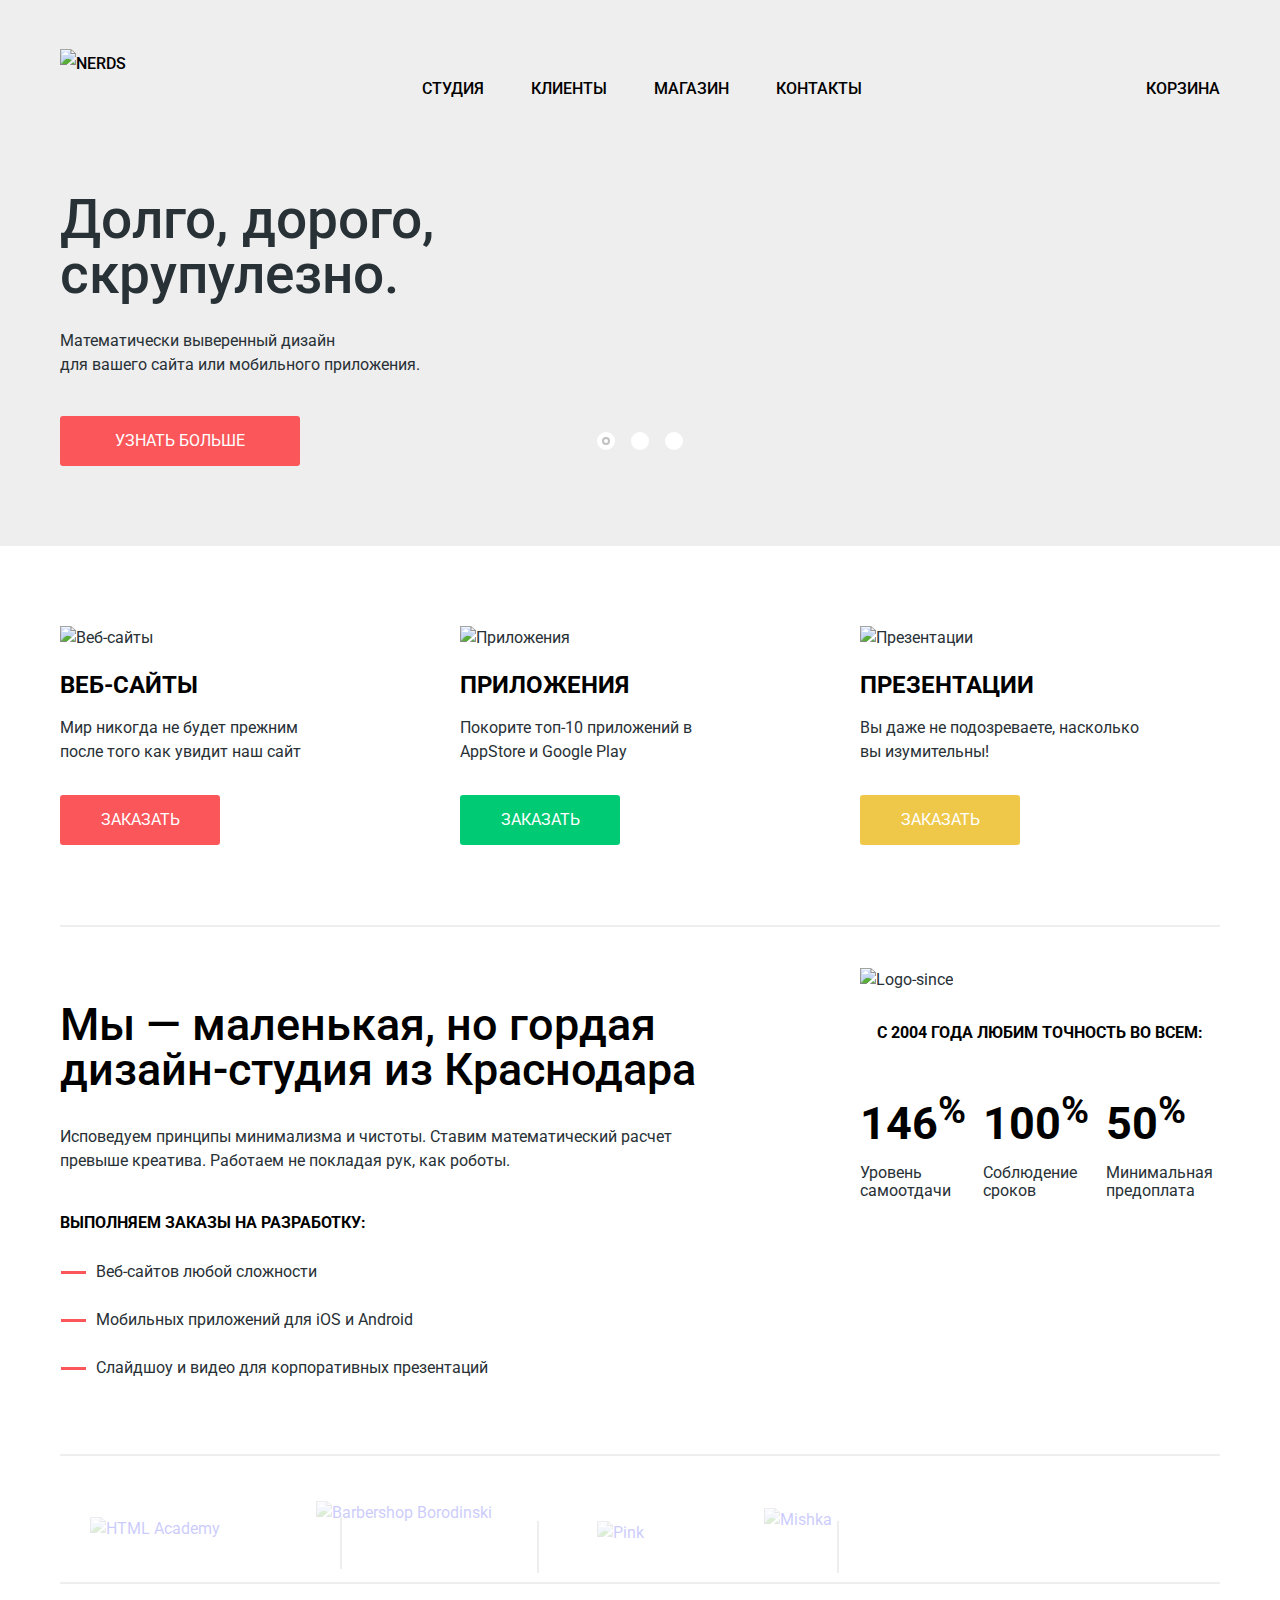
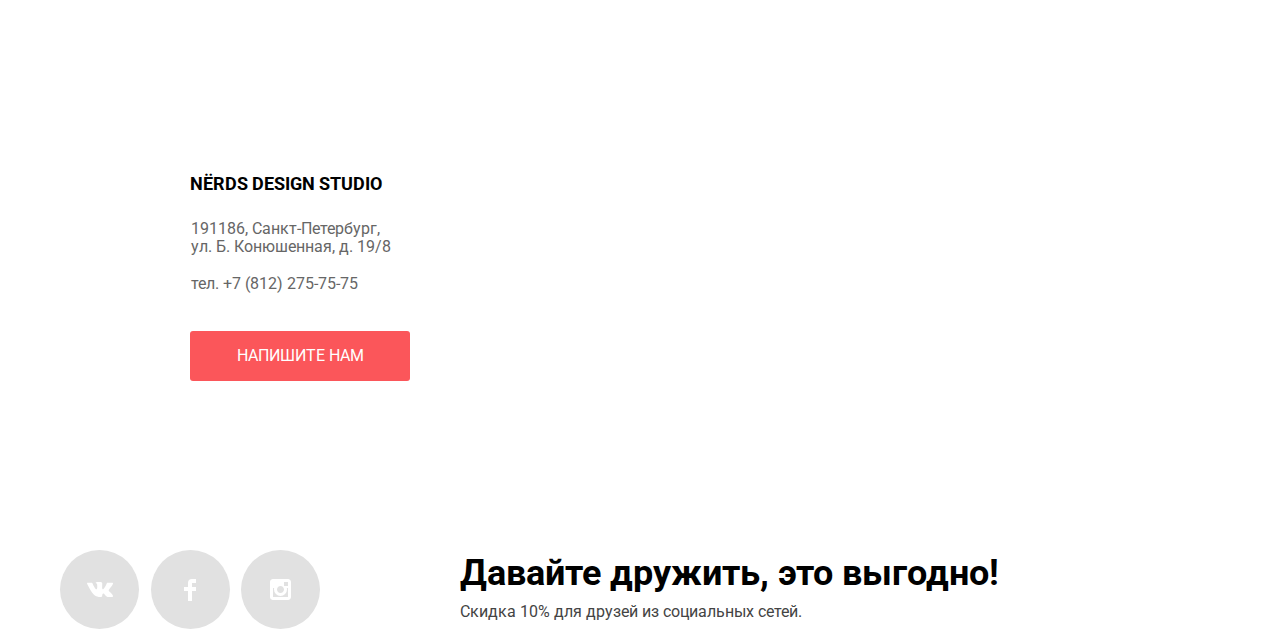
==== commit 2af9c785: "Исправления и модальное окно" ====
--- a/index.html
+++ b/index.html
@@ -123,7 +123,7 @@
       <div class="map">
         <div class="contacts">
           <h2>Nёrds Design Studio</h2>
-          <p>191186, Санкт-Петербург, ул. Б. Конюшенная, д. 19/8</p>
+          <p>191186, Санкт-Петербург,<br>ул. Б. Конюшенная, д. 19/8</p>
           <p>тел. +7 (812) 275-75-75</p>
           <a class="btn-write" href="#">Напишите нам</a>
         </div>
@@ -164,10 +164,10 @@
     <section class="modal">
       <h2>Напишите нам</h2>
       <form class="write-us" action="https://echo.htmlacademy.ru" method="post">
-        <label>Ваше имя:
+        <label class="name">Ваше имя:
           <input type="text" name="name" value="" placeholder="Имя Фамилия">
         </label>
-        <label>Ваш e-mail:
+        <label class="email">Ваш e-mail:
           <input type="text" name="email" value="" placeholder="email@example.com">
         </label>
         <label>Текст письма:
--- a/css/style.css
+++ b/css/style.css
@@ -967,15 +967,7 @@
   opacity: 0.4;
 }
 
-.filter-input-checkbox:checked + label::after {
-  content: "";
-  position: absolute;
-  top: -3px;
-  left: -34px;
-
-  width: 25px;
-  height: 25px;
-
+.filter-input-checkbox:checked + label::before {
   background-image: url("../img/checkbox-on.svg");
   background-repeat: no-repeat;
   background-position: 0 0;
@@ -1321,9 +1313,21 @@
 
 .modal {
   display: none;
+  position: fixed;
+  top: 50%;
+  left: 50%;
+  width: 760px;
+  padding: 66px 100px 85px 100px;
+  margin-top: -300px;
+  margin-left: -480px;
+  background-color: #ffffff;
+  box-shadow: 0 30px 50px rgba(0, 0, 0, 0.7);
 }
 
 .modal h2 {
+  margin: 0;
+  margin-bottom: 41px;
+
   font-size: 45px;
   line-height: 45px;
   font-weight: 500;
@@ -1331,23 +1335,52 @@
 }
 
 .modal label {
+  margin-bottom: 35px;
+
   font-size: 16px;
   line-height: 18px;
   font-weight: 700;
 }
 
+.write-us {
+  display: flex;
+  flex-wrap: wrap;
+  justify-content: space-between;
+}
+
+.write-us .name,
+.write-us .email {
+  width: 360px;
+}
+
 .write-us input[type="text"],
 .write-us textarea {
+  box-sizing: border-box;
+  width: 100%;
+  padding: 14px;
+  margin-top: 8px;
+
   font-size: 16px;
   line-height: 18px;
   font-weight: 400;
 
   border: 2px solid #d7dcde;
+  border-radius: 3px;
+}
+
+.write-us input[type="text"] {
+  width: 100%;
+}
+
+.write-us input::placeholder,
+.write-us textarea::placeholder {
+  font: inherit;
+  color: rgba(68, 68, 68, 0.5);
 }
 
 .write-us input:hover,
 .write-us textarea:hover {
-  border-color: #444444;
+  border-color: #b4b9bb;
 }
 
 .write-us input:focus,
@@ -1359,3 +1392,72 @@
   color: #e74246;
   border-color: #e74246;
 }
+
+.write-us textarea {
+  width: 760px;
+  height: 118px;
+  resize: none;
+}
+
+.btn-send {
+  box-sizing: border-box;
+  width: 260px;
+  margin-top: 10px;
+}
+
+.btn-send {
+  display: block;
+  width: 260px;
+  padding: 16px 0;
+  margin-top: 10px;
+
+  font-size: 16px;
+  line-height: 18px;
+  color: #ffffff;
+  text-transform: uppercase;
+  text-align: center;
+  text-decoration: none;
+
+  background-color: #fb565a;
+  border-radius: 3px;
+  border: none;
+}
+
+.btn-send:hover,
+.btn-send:focus {
+  background-color: #e74246;
+}
+
+.btn-send:active {
+  background-color: #d7373b;
+  color: rgba(255, 255, 255, 0.3);
+  box-shadow: 0 3px rgba(0, 0, 0, 0.1) inset;
+}
+
+.modal-close {
+  position: absolute;
+  top: 78px;
+  right: 90px;
+
+  width: 21px;
+  height: 21px;
+  font-size: 0;
+
+  background-color: transparent;
+  border: 0;
+  cursor: pointer;
+
+  background-image: url("../img/close-cross.svg");
+  background-repeat: no-repeat;
+  background-position: 0 0;
+  opacity: 0.3;
+}
+
+.modal-close:hover,
+.modal-close:focus {
+  opacity: 1;
+}
+
+.modal-close:active {
+  opacity: 0.1;
+}
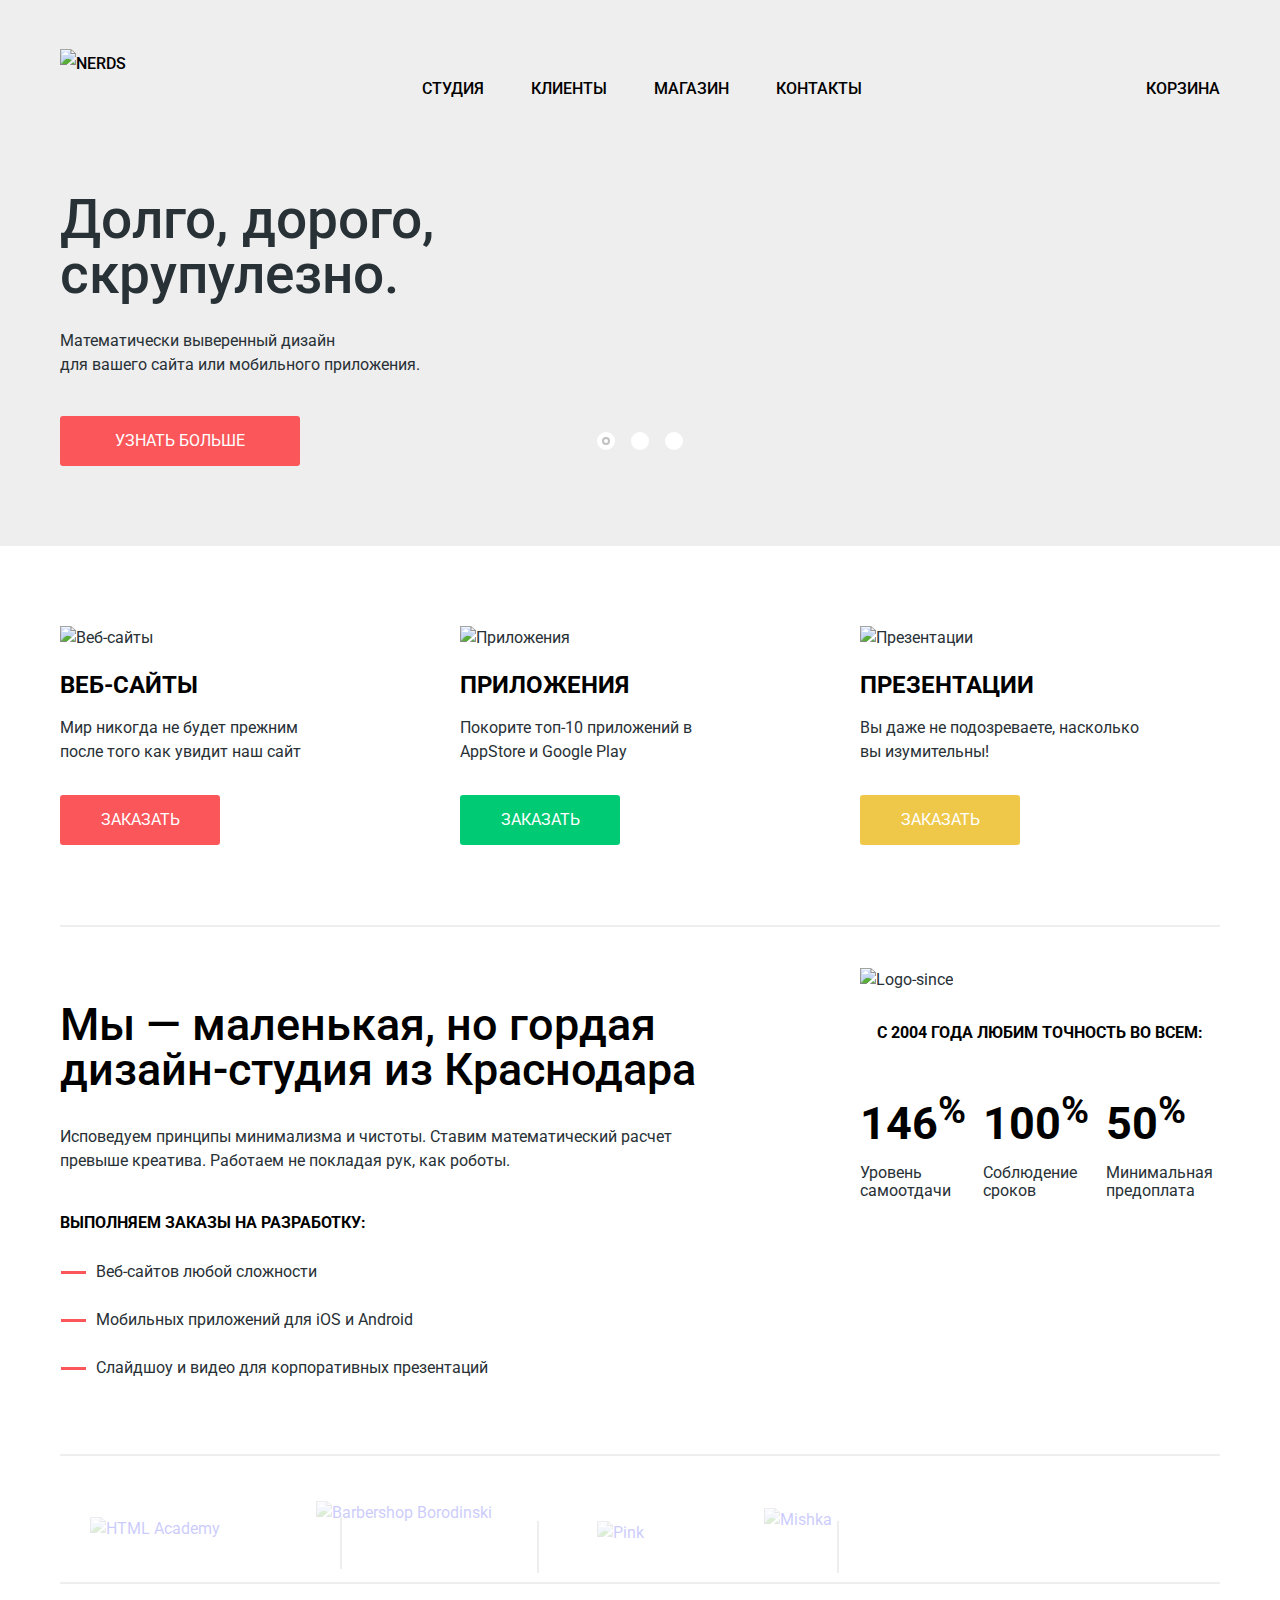
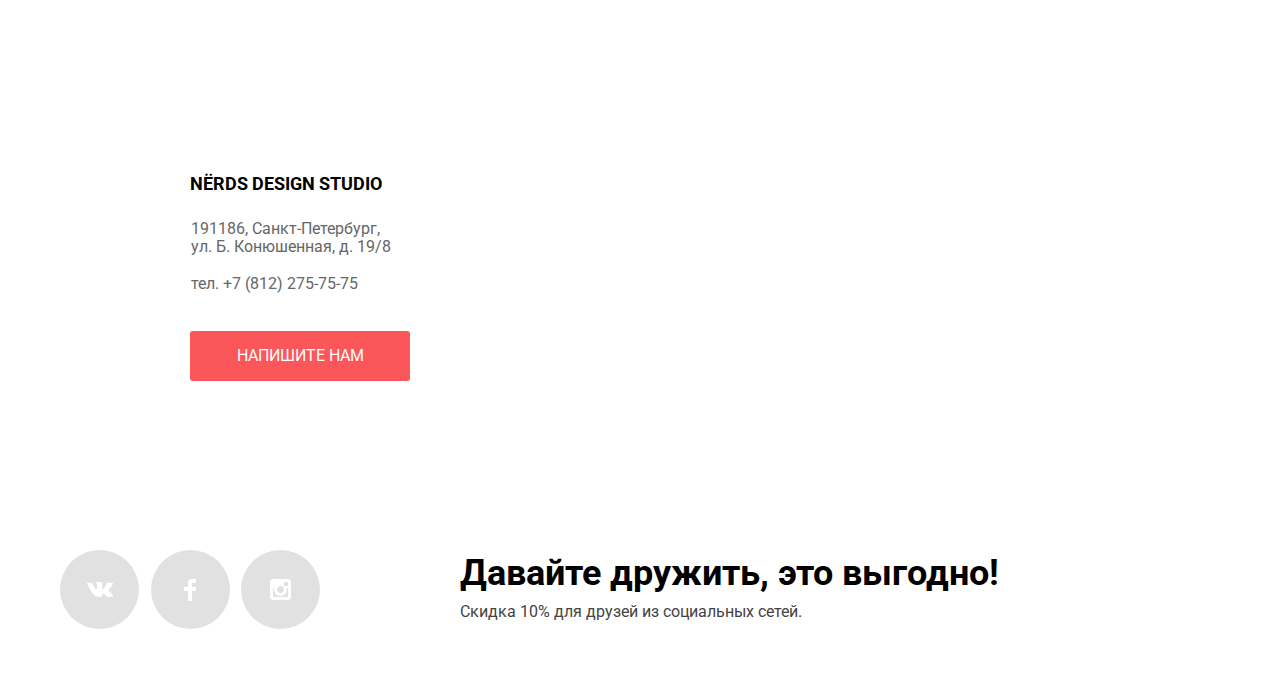
==== commit 9cf0af14: "Карта + JS" ====
--- a/index.html
+++ b/index.html
@@ -127,6 +127,7 @@
           <p>тел. +7 (812) 275-75-75</p>
           <a class="btn-write" href="#">Напишите нам</a>
         </div>
+        <iframe class="yandex-map" src="https://yandex.ru/map-widget/v1/-/CBuyA-HzxD" width="1440" height="416" frameborder="1" allowfullscreen="true"></iframe>
       </div>
       <div class="footer-bottom">
         <div class="footer-social">
@@ -177,5 +178,6 @@
         <button class="modal-close" type="button">Закрыть</button>
       </form>
     </section>
+    <script src="js/modal.js"></script>
   </body>
 </html>
--- a/css/style.css
+++ b/css/style.css
@@ -33,7 +33,9 @@
 
   white-space: nowrap;
 
-  clip-path: inset(100%);
+  -webkit-clip-path: inset(100%);
+
+          clip-path: inset(100%);
   clip: rect(0 0 0 0);
   overflow: hidden;
 }
@@ -51,6 +53,14 @@
   margin-right: 202px;
 }
 
+.main-header-logo img:hover {
+  opacity: 0.8;
+}
+
+.main-header-logo img:active {
+  opacity: 0.3;
+}
+
 .main-navigation {
   font-size: 16px;
   line-height: 30px;
@@ -61,8 +71,12 @@
   width: 1160px;
   margin: 0 auto;
   padding: 0 20px;
+  display: -webkit-box;
+  display: -ms-flexbox;
   display: flex;
-  align-items: flex-end;
+  -webkit-box-align: end;
+      -ms-flex-align: end;
+          align-items: flex-end;
 }
 
 .site-navigation {
@@ -71,9 +85,16 @@
   padding: 0;
   padding-bottom: 10px;
 
+  display: -webkit-box;
+
+  display: -ms-flexbox;
+
   display: flex;
-  flex-wrap: wrap;
-  justify-content: space-between;
+  -ms-flex-wrap: wrap;
+      flex-wrap: wrap;
+  -webkit-box-pack: justify;
+      -ms-flex-pack: justify;
+          justify-content: space-between;
   list-style: none;
 }
 
@@ -163,7 +184,9 @@
 
   text-align: center;
   font-size: 0;
-  transform: translateX(-50%);
+  -webkit-transform: translateX(-50%);
+      -ms-transform: translateX(-50%);
+          transform: translateX(-50%);
 }
 
 .slider-controls label {
@@ -293,7 +316,8 @@
 .slider-item-button:active {
   background-color: #d7373b;
   color: rgba(255, 255, 255, 0.3);
-  box-shadow: 0 3px rgba(0, 0, 0, 0.1) inset;
+  -webkit-box-shadow: 0 3px rgba(0, 0, 0, 0.1) inset;
+          box-shadow: 0 3px rgba(0, 0, 0, 0.1) inset;
 }
 
 /* Main */
@@ -303,10 +327,13 @@
   width: 1200px;
   margin: 0 auto;
   padding: 0 20px;
-  box-sizing: border-box;
+  -webkit-box-sizing: border-box;
+          box-sizing: border-box;
 }
 
 .features {
+  display: -webkit-box;
+  display: -ms-flexbox;
   display: flex;
 
   margin: 0;
@@ -370,7 +397,8 @@
 .features-button:active {
   background-color: #d7373b;
   color: rgba(255, 255, 255, 0.3);
-  box-shadow: 0 3px rgba(0, 0, 0, 0.1) inset;
+  -webkit-box-shadow: 0 3px rgba(0, 0, 0, 0.1) inset;
+          box-shadow: 0 3px rgba(0, 0, 0, 0.1) inset;
 }
 
 .btn-green {
@@ -402,8 +430,12 @@
 /* About-us */
 
 .about-us {
+  display: -webkit-box;
+  display: -ms-flexbox;
   display: flex;
-  justify-content: space-between;
+  -webkit-box-pack: justify;
+      -ms-flex-pack: justify;
+          justify-content: space-between;
   padding-bottom: 50px;
 
   border-bottom: 2px solid #eeeeee;
@@ -483,6 +515,10 @@
   padding: 0;
   margin: 0;
 
+  display: -webkit-box;
+
+  display: -ms-flexbox;
+
   display: flex;
 
   list-style: none;
@@ -500,8 +536,11 @@
 }
 
 .partners {
+  display: -webkit-box;
+  display: -ms-flexbox;
   display: flex;
-  flex-wrap: wrap;
+  -ms-flex-wrap: wrap;
+      flex-wrap: wrap;
   margin: 0;
   padding: 0;
   padding-top: 45px;
@@ -590,12 +629,19 @@
 }
 
 .catalog-columns {
+  display: -webkit-box;
+  display: -ms-flexbox;
   display: flex;
 }
 
 .filters {
+  display: -webkit-box;
+  display: -ms-flexbox;
   display: flex;
-  flex-direction: column;
+  -webkit-box-orient: vertical;
+  -webkit-box-direction: normal;
+      -ms-flex-direction: column;
+          flex-direction: column;
 
   width: 260px;
 }
@@ -667,7 +713,8 @@
 
   border: 8px solid #ffffff;
   background-color: #ababab;
-  box-shadow: 0 2px 1px 0 #cfcfcf;
+  -webkit-box-shadow: 0 2px 1px 0 #cfcfcf;
+          box-shadow: 0 2px 1px 0 #cfcfcf;
   border-radius: 50%;
   cursor: pointer;
 }
@@ -713,9 +760,16 @@
 }
 
 .catalog-column-right {
+  display: -webkit-box;
+  display: -ms-flexbox;
   display: flex;
-  flex-direction: column;
-  align-items: flex-end;
+  -webkit-box-orient: vertical;
+  -webkit-box-direction: normal;
+      -ms-flex-direction: column;
+          flex-direction: column;
+  -webkit-box-align: end;
+      -ms-flex-align: end;
+          align-items: flex-end;
 
   width: 800px;
   padding: 0;
@@ -723,8 +777,12 @@
 }
 
 .sorting {
+  display: -webkit-box;
+  display: -ms-flexbox;
   display: flex;
-  justify-content: space-between;
+  -webkit-box-pack: justify;
+      -ms-flex-pack: justify;
+          justify-content: space-between;
   width: 760px;
   margin-top: 34px;
 }
@@ -739,9 +797,15 @@
 }
 
 .sorting-list {
+  display: -webkit-box;
+  display: -ms-flexbox;
   display: flex;
-  justify-content: flex-end;
-  align-items: center;
+  -webkit-box-pack: end;
+      -ms-flex-pack: end;
+          justify-content: flex-end;
+  -webkit-box-align: center;
+      -ms-flex-align: center;
+          align-items: center;
 
   width: 360px;
   padding: 0;
@@ -824,9 +888,14 @@
 }
 
 .catalog-list {
+  display: -webkit-box;
+  display: -ms-flexbox;
   display: flex;
-  flex-wrap: wrap;
-  justify-content: space-between;
+  -ms-flex-wrap: wrap;
+      flex-wrap: wrap;
+  -webkit-box-pack: justify;
+      -ms-flex-pack: justify;
+          justify-content: space-between;
   padding: 0;
   margin: 0;
   margin-bottom: 57px;
@@ -887,7 +956,8 @@
 .btn-price:active {
   background-color: #d7373b;
   color: rgba(255, 255, 255, 0.3);
-  box-shadow: 0 3px rgba(0, 0, 0, 0.1) inset;
+  -webkit-box-shadow: 0 3px rgba(0, 0, 0, 0.1) inset;
+          box-shadow: 0 3px rgba(0, 0, 0, 0.1) inset;
 }
 
 .catalog-item:hover .item-description {
@@ -919,7 +989,10 @@
   display: block;
 
   cursor: pointer;
-  user-select: none;
+  -webkit-user-select: none;
+     -moz-user-select: none;
+      -ms-user-select: none;
+          user-select: none;
 }
 
 .filter-input-radio + label::before {
@@ -937,15 +1010,7 @@
   opacity: 0.4;
 }
 
-.filter-input-radio:checked + label::after {
-  content: "";
-  position: absolute;
-  top: -3px;
-  left: -34px;
-
-  width: 25px;
-  height: 25px;
-
+.filter-input-radio:checked + label::before {
   background-image: url("../img/radio-on.svg");
   background-repeat: no-repeat;
   background-position: 0 0;
@@ -974,6 +1039,22 @@
   opacity: 0.4;
 }
 
+.filter-input-checkbox + label:hover::before {
+  opacity: 1;
+}
+
+.filter-input-checkbox:checked + label:hover::after {
+  opacity: 1;
+}
+
+.filter-input-radio + label:hover::before {
+  opacity: 1;;
+}
+
+.filter-input-radio:checked + label:hover::after {
+  opacity: 1;
+}
+
 .cost {
   font-size: 16px;
   line-height: 22px;
@@ -1073,8 +1154,11 @@
 }
 
 .pagination-list {
+  display: -webkit-box;
+  display: -ms-flexbox;
   display: flex;
-  flex-wrap: wrap;
+  -ms-flex-wrap: wrap;
+      flex-wrap: wrap;
 
   padding: 0;
   margin: 0;
@@ -1134,6 +1218,10 @@
 
 /* Footer */
 
+.main-footer {
+  margin-bottom: 70px;
+}
+
 .map {
   width: 1440px;
   height: 416px;
@@ -1150,18 +1238,10 @@
   margin-top: 60px;
 }
 
-.map::before {
-  content: "";
-
-  position: absolute;
-  top: 88px;
-  left: 820px;
-  width: 231px;
-  height: 190px;
-
-  background-image: url("../img/map-marker.png");
-  background-repeat: no-repeat;
-  background-position: 0 0;
+.yandex-map {
+  border: 1px;
+  width: 100%;
+  min-height: 416px;
 }
 
 .contacts {
@@ -1207,7 +1287,8 @@
 .btn-write:active {
   background-color: #d7373b;
   color: rgba(255, 255, 255, 0.3);
-  box-shadow: 0 3px rgba(0, 0, 0, 0.1) inset;
+  -webkit-box-shadow: 0 3px rgba(0, 0, 0, 0.1) inset;
+          box-shadow: 0 3px rgba(0, 0, 0, 0.1) inset;
 }
 
 .footer-bottom {
@@ -1215,6 +1296,10 @@
   margin: 0 auto;
   padding: 0 20px;
 
+  display: -webkit-box;
+
+  display: -ms-flexbox;
+
   display: flex;
 }
 
@@ -1264,9 +1349,15 @@
 }
 
 .social-button {
+  display: -webkit-box;
+  display: -ms-flexbox;
   display: flex;
-  align-items: center;
-  justify-content: center;
+  -webkit-box-align: center;
+      -ms-flex-align: center;
+          align-items: center;
+  -webkit-box-pack: center;
+      -ms-flex-pack: center;
+          justify-content: center;
   width: 79px;
   height: 79px;
   border-radius: 50%;
@@ -1285,9 +1376,14 @@
 }
 
 .footer-social ul {
+  display: -webkit-box;
+  display: -ms-flexbox;
   display: flex;
-  flex-wrap: wrap;
-  justify-content: space-between;
+  -ms-flex-wrap: wrap;
+      flex-wrap: wrap;
+  -webkit-box-pack: justify;
+      -ms-flex-pack: justify;
+          justify-content: space-between;
   width: 260px;
   margin: 0 auto;
   padding: 0;
@@ -1321,7 +1417,8 @@
   margin-top: -300px;
   margin-left: -480px;
   background-color: #ffffff;
-  box-shadow: 0 30px 50px rgba(0, 0, 0, 0.7);
+  -webkit-box-shadow: 0 30px 50px rgba(0, 0, 0, 0.7);
+          box-shadow: 0 30px 50px rgba(0, 0, 0, 0.7);
 }
 
 .modal h2 {
@@ -1343,9 +1440,14 @@
 }
 
 .write-us {
+  display: -webkit-box;
+  display: -ms-flexbox;
   display: flex;
-  flex-wrap: wrap;
-  justify-content: space-between;
+  -ms-flex-wrap: wrap;
+      flex-wrap: wrap;
+  -webkit-box-pack: justify;
+      -ms-flex-pack: justify;
+          justify-content: space-between;
 }
 
 .write-us .name,
@@ -1355,7 +1457,8 @@
 
 .write-us input[type="text"],
 .write-us textarea {
-  box-sizing: border-box;
+  -webkit-box-sizing: border-box;
+          box-sizing: border-box;
   width: 100%;
   padding: 14px;
   margin-top: 8px;
@@ -1370,6 +1473,24 @@
 
 .write-us input[type="text"] {
   width: 100%;
+}
+
+.write-us input::-webkit-input-placeholder,
+.write-us textarea::-webkit-input-placeholder {
+  font: inherit;
+  color: rgba(68, 68, 68, 0.5);
+}
+
+.write-us input:-ms-input-placeholder,
+.write-us textarea:-ms-input-placeholder {
+  font: inherit;
+  color: rgba(68, 68, 68, 0.5);
+}
+
+.write-us input::-ms-input-placeholder,
+.write-us textarea::-ms-input-placeholder {
+  font: inherit;
+  color: rgba(68, 68, 68, 0.5);
 }
 
 .write-us input::placeholder,
@@ -1400,7 +1521,8 @@
 }
 
 .btn-send {
-  box-sizing: border-box;
+  -webkit-box-sizing: border-box;
+          box-sizing: border-box;
   width: 260px;
   margin-top: 10px;
 }
@@ -1431,7 +1553,8 @@
 .btn-send:active {
   background-color: #d7373b;
   color: rgba(255, 255, 255, 0.3);
-  box-shadow: 0 3px rgba(0, 0, 0, 0.1) inset;
+  -webkit-box-shadow: 0 3px rgba(0, 0, 0, 0.1) inset;
+          box-shadow: 0 3px rgba(0, 0, 0, 0.1) inset;
 }
 
 .modal-close {
@@ -1461,3 +1584,61 @@
 .modal-close:active {
   opacity: 0.1;
 }
+
+.modal-show {
+  display: block;
+  -webkit-animation: bounce 0.6s;
+          animation: bounce 0.6s;
+}
+
+.modal-error {
+  -webkit-animation: shake 0.6s;
+          animation: shake 0.6s;
+}
+
+@-webkit-keyframes bounce {
+  0% {
+    -webkit-transform: translateY(-2000px);
+            transform: translateY(-2000px);
+  }
+
+  70% {
+    -webkit-transform: translateY(30px);
+            transform: translateY(-0px);
+  }
+
+  90% {
+    -webkit-transform: translateY(10px);
+            transform: translateY(10px);
+  }
+
+  100% {
+    -webkit-transform: translateY(0);
+            transform: translateY(0);
+  }
+}
+
+@keyframes shake {
+  0%,
+  100% {
+    -webkit-transform: translateX(0);
+            transform: translateX(0);
+  }
+
+  10%,
+  30%,
+  50%,
+  70%,
+  90% {
+    -webkit-transform: translateX(-10px);
+            transform: translateX(-10px);
+  }
+
+  20%,
+  40%,
+  60%,
+  80% {
+    -webkit-transform: translateX(10px);
+            transform: translateX(10px);
+  }
+}
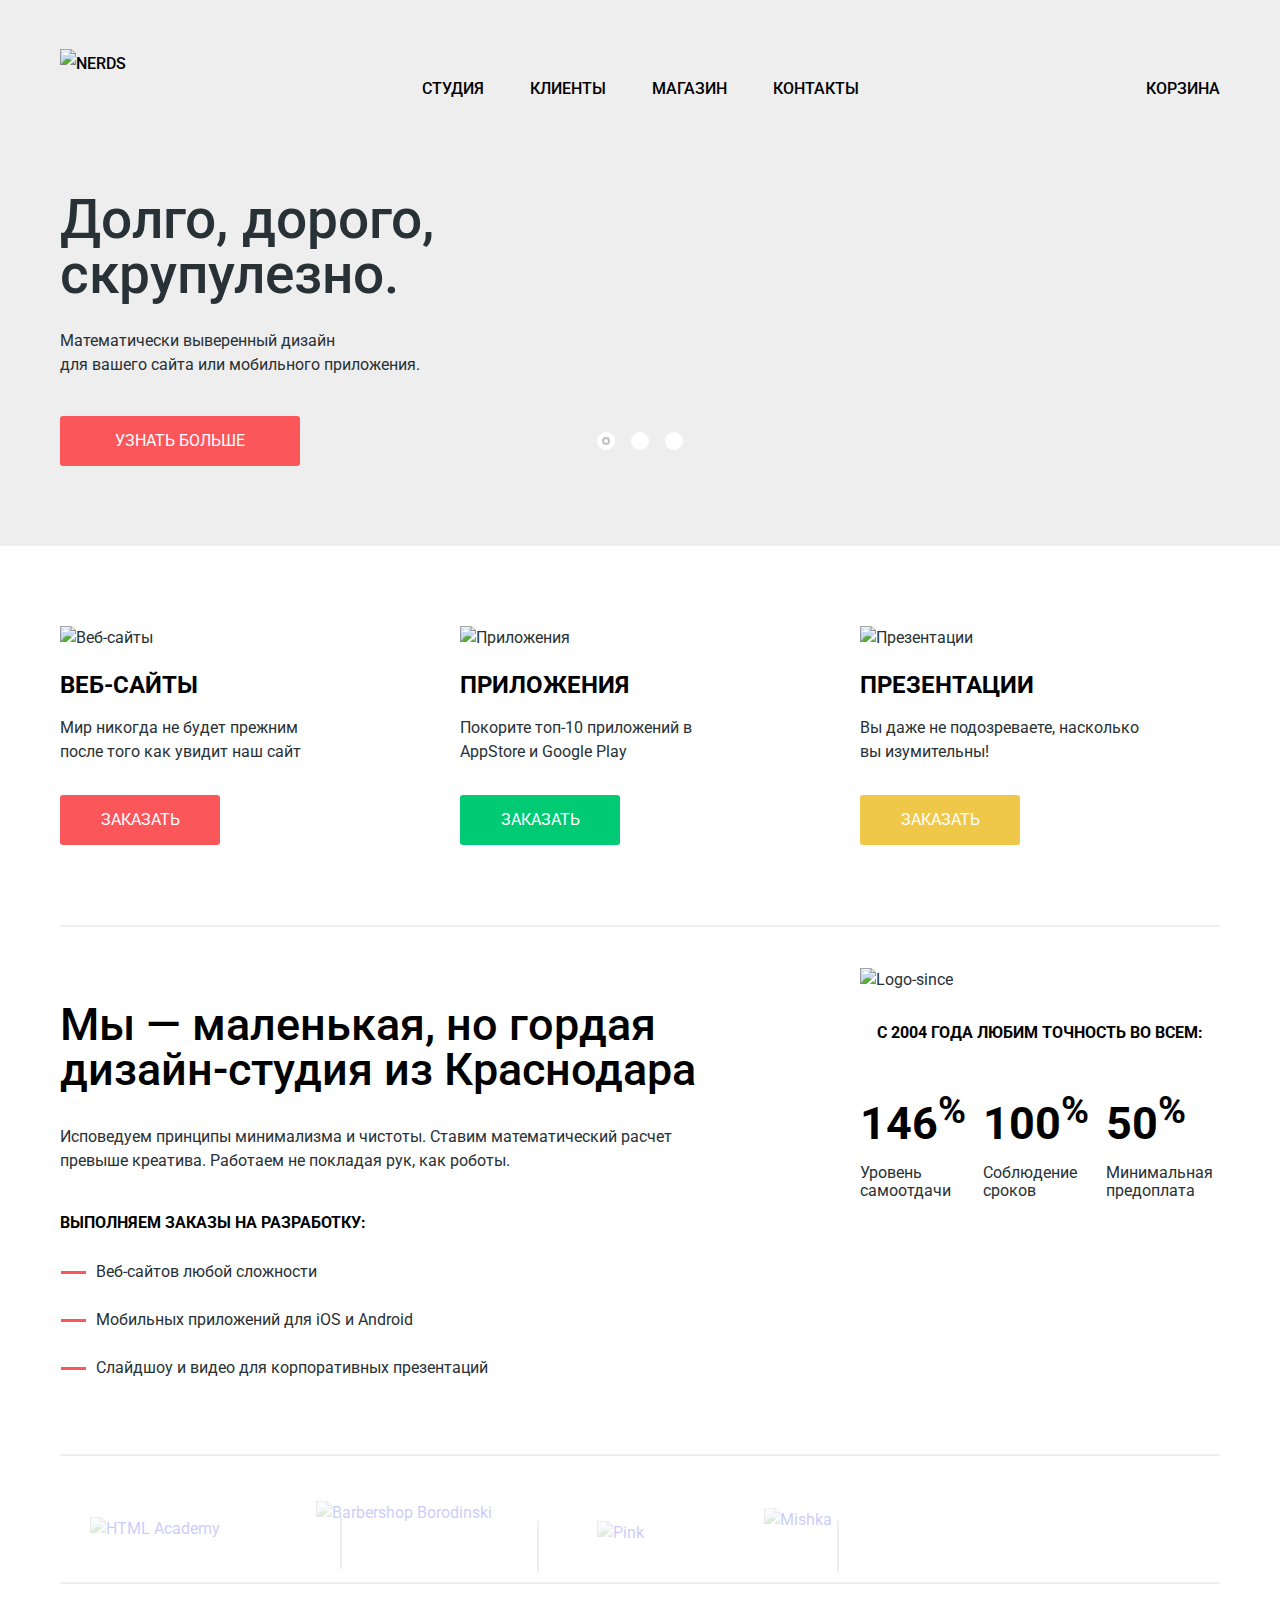
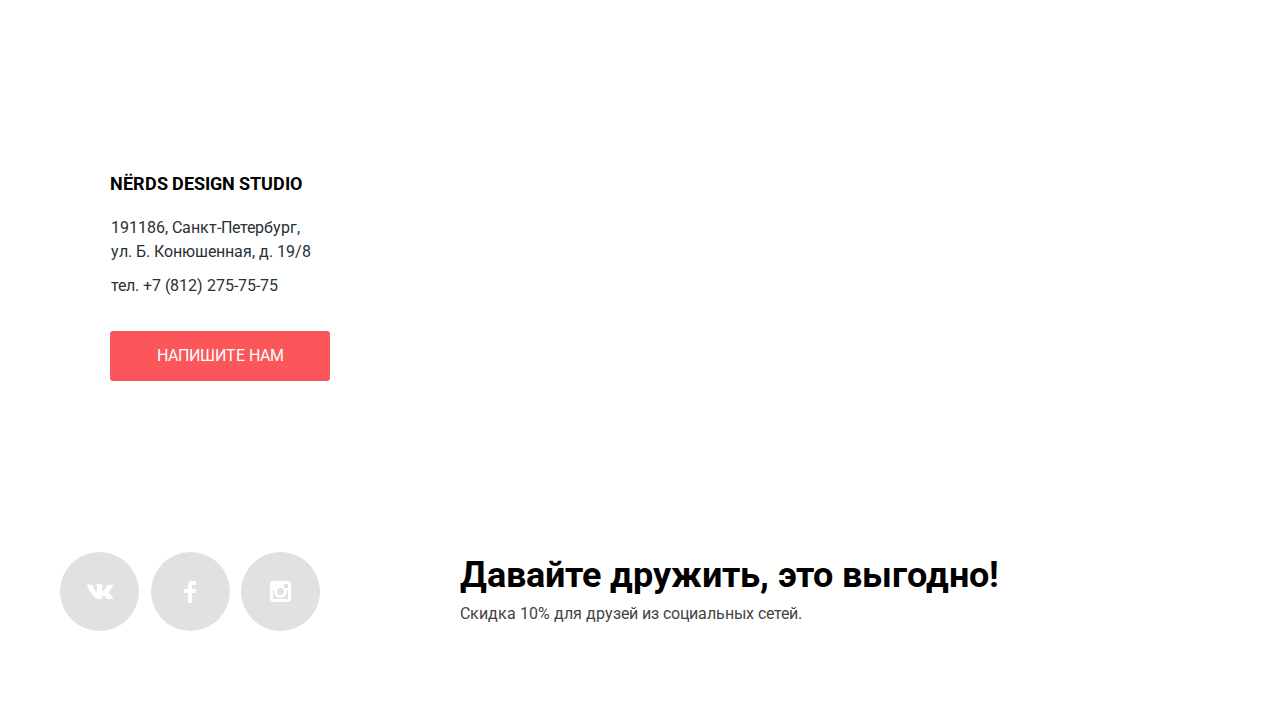
==== commit 1e07ddeb: "Исправления" ====
--- a/index.html
+++ b/index.html
@@ -2,6 +2,7 @@
 <html lang="ru">
   <head>
     <meta charset="utf-8">
+    <meta name="format-detection" content="telephone=no">
     <title>Nerds</title>
     <link href="https://fonts.googleapis.com/css?family=Roboto:400,500,700&amp;subset=cyrillic" rel="stylesheet">
     <link href="css/normalize.css" rel="stylesheet">
@@ -57,9 +58,10 @@
           </div>
         </section>
 
-    <main class="container">
+    <main>
       <h1 class="visually-hidden">Nerds</h1>
         <h2 class="visually-hidden">Продукты</h2>
+      <div class="container">
       <section class="features">
         <ul class="features-list">
           <li class="feature-item">
@@ -117,17 +119,20 @@
           <li><a href="#"><img src="img/logo-3.png" width="185" height="52" alt="Pink"></a></li>
           <li><a href="#"><img src="img/logo-4.png" width="173" height="84" alt="Mishka"></a></li>
       </ul>
+    </div>
     </main>
 
     <footer class="main-footer">
-      <div class="map">
+      <div class="container contacts-container">
         <div class="contacts">
           <h2>Nёrds Design Studio</h2>
           <p>191186, Санкт-Петербург,<br>ул. Б. Конюшенная, д. 19/8</p>
           <p>тел. +7 (812) 275-75-75</p>
           <a class="btn-write" href="#">Напишите нам</a>
         </div>
-        <iframe class="yandex-map" src="https://yandex.ru/map-widget/v1/-/CBuyA-HzxD" width="1440" height="416" frameborder="1" allowfullscreen="true"></iframe>
+      </div>
+      <div class="map">
+        <iframe class="yandex-map" src="https://yandex.ru/map-widget/v1/-/CBuyA-HzxD" width="1440" height="416"></iframe>
       </div>
       <div class="footer-bottom">
         <div class="footer-social">
@@ -165,8 +170,8 @@
     <section class="modal">
       <h2>Напишите нам</h2>
       <form class="write-us" action="https://echo.htmlacademy.ru" method="post">
-        <label class="name">Ваше имя:
-          <input type="text" name="name" value="" placeholder="Имя Фамилия">
+        <label class="username">Ваше имя:
+          <input type="text" name="username" value="" placeholder="Имя Фамилия">
         </label>
         <label class="email">Ваш e-mail:
           <input type="text" name="email" value="" placeholder="email@example.com">
--- a/css/style.css
+++ b/css/style.css
@@ -80,7 +80,6 @@
 }
 
 .site-navigation {
-  width: 440px;
   margin: 0;
   padding: 0;
   padding-bottom: 10px;
@@ -1218,20 +1217,16 @@
 
 /* Footer */
 
-.main-footer {
-  margin-bottom: 70px;
+.contacts-container {
+  position: relative;
 }
 
 .map {
-  width: 1440px;
-  height: 416px;
-  margin: 80px auto 70px auto;
+  margin: 80px auto 65px auto;
 
   background-image: url("../img/map.png");
   background-repeat: no-repeat;
-  background-position: 0 0;
-
-  position: relative;
+  background-position: 50%;
 }
 
 .inner-page .map {
@@ -1239,7 +1234,7 @@
 }
 
 .yandex-map {
-  border: 1px;
+  border: 0;
   width: 100%;
   min-height: 416px;
 }
@@ -1247,7 +1242,7 @@
 .contacts {
   position: absolute;
   top: 55px;
-  left: 140px;
+  left: 20px;
   width: 270px;
 
   background-color: #ffffff;
@@ -1257,7 +1252,7 @@
 
 .contacts p {
   margin: 0;
-  padding: 6px 50px 13px 1px;
+  padding: 2px 50px 8px 1px;
 }
 
 .btn-write {
@@ -1294,7 +1289,7 @@
 .footer-bottom {
   width: 1160px;
   margin: 0 auto;
-  padding: 0 20px;
+  padding: 0px 20px 70px 20px;
 
   display: -webkit-box;
 
@@ -1450,7 +1445,7 @@
           justify-content: space-between;
 }
 
-.write-us .name,
+.write-us .username,
 .write-us .email {
   width: 360px;
 }
@@ -1596,6 +1591,28 @@
           animation: shake 0.6s;
 }
 
+@keyframes bounce {
+  0% {
+    -webkit-transform: translateY(-2000px);
+            transform: translateY(-2000px);
+  }
+
+  70% {
+    -webkit-transform: translateY(30px);
+            transform: translateY(30px);
+  }
+
+  90% {
+    -webkit-transform: translateY(10px);
+            transform: translateY(10px);
+  }
+
+  100% {
+    -webkit-transform: translateY(0);
+            transform: translateY(0);
+  }
+}
+
 @-webkit-keyframes bounce {
   0% {
     -webkit-transform: translateY(-2000px);
@@ -1604,7 +1621,7 @@
 
   70% {
     -webkit-transform: translateY(30px);
-            transform: translateY(-0px);
+            transform: translateY(30px);
   }
 
   90% {
@@ -1618,7 +1635,7 @@
   }
 }
 
-@keyframes shake {
+@-webkit-keyframes shake {
   0%,
   100% {
     -webkit-transform: translateX(0);
@@ -1642,3 +1659,28 @@
             transform: translateX(10px);
   }
 }
+
+@keyframes shake {
+  0%,
+  100% {
+    -webkit-transform: translateX(0);
+            transform: translateX(0);
+  }
+
+  10%,
+  30%,
+  50%,
+  70%,
+  90% {
+    -webkit-transform: translateX(-10px);
+            transform: translateX(-10px);
+  }
+
+  20%,
+  40%,
+  60%,
+  80% {
+    -webkit-transform: translateX(10px);
+            transform: translateX(10px);
+  }
+}
